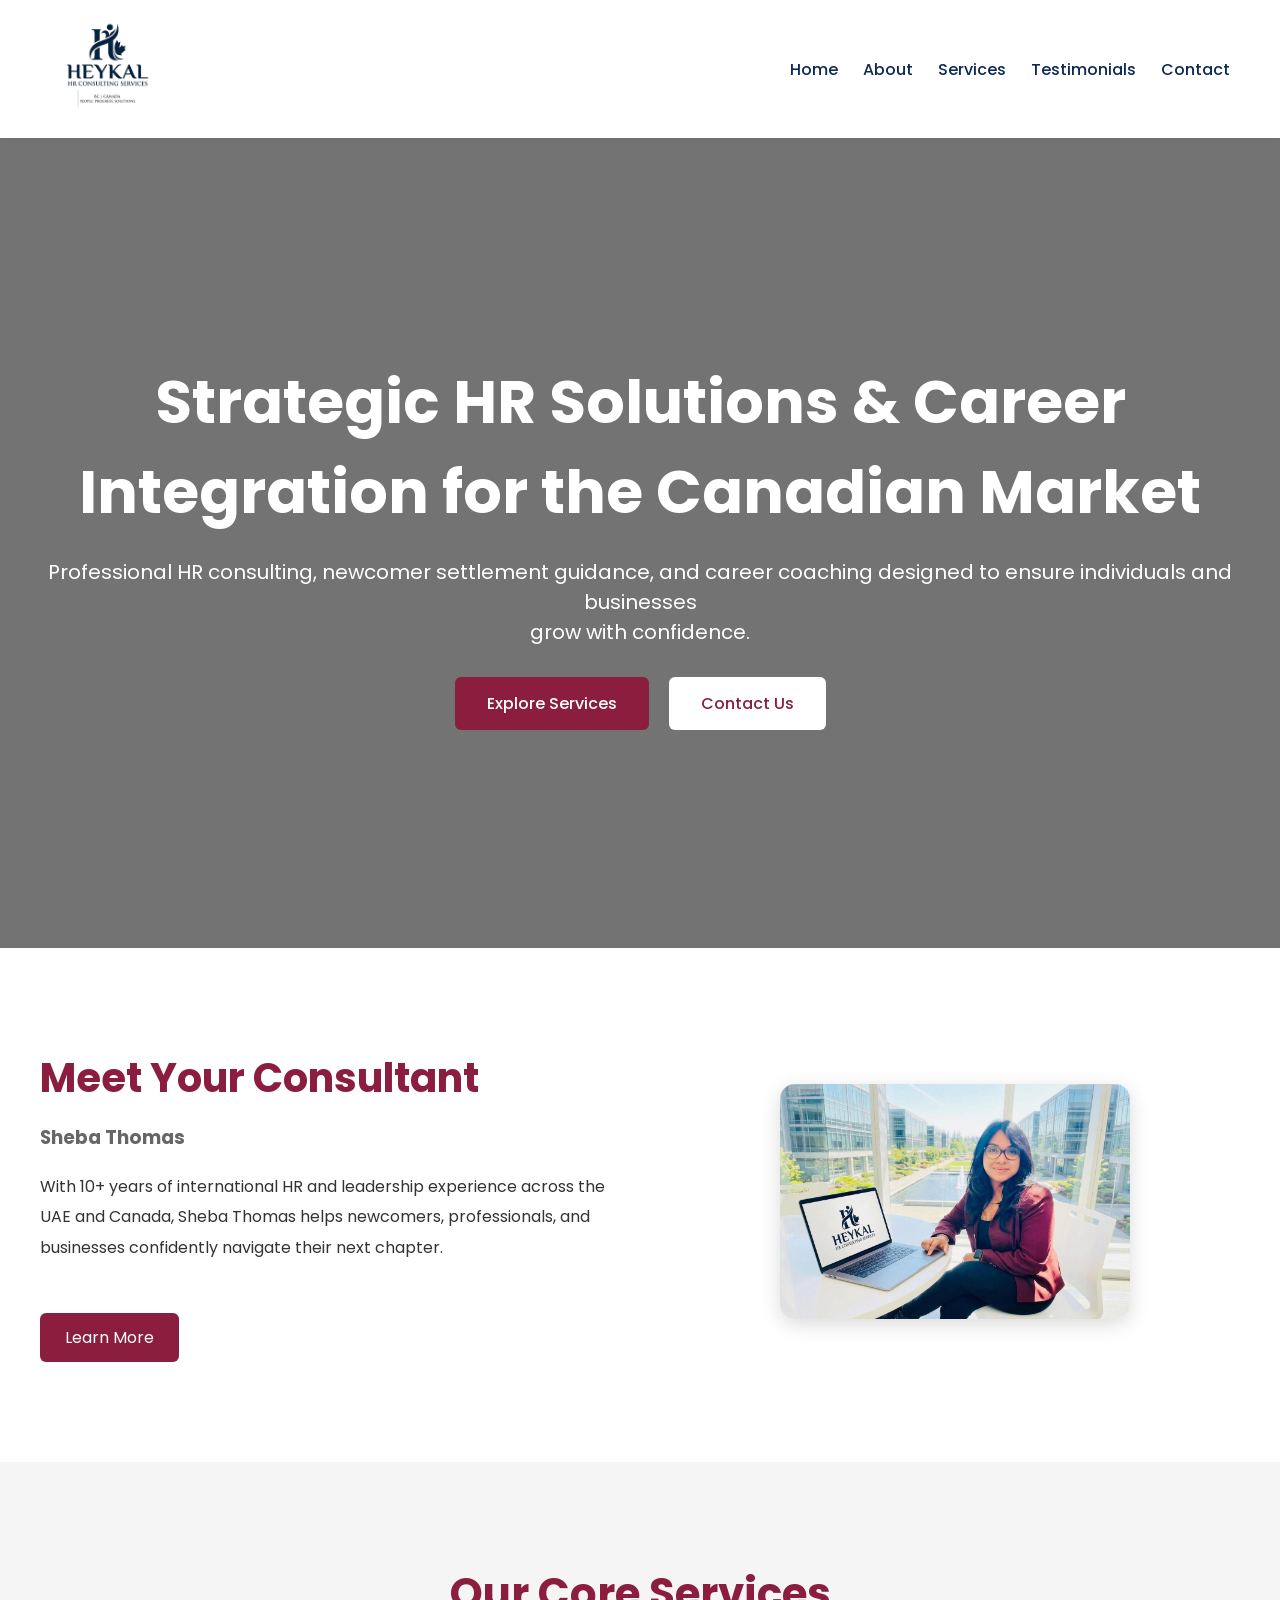
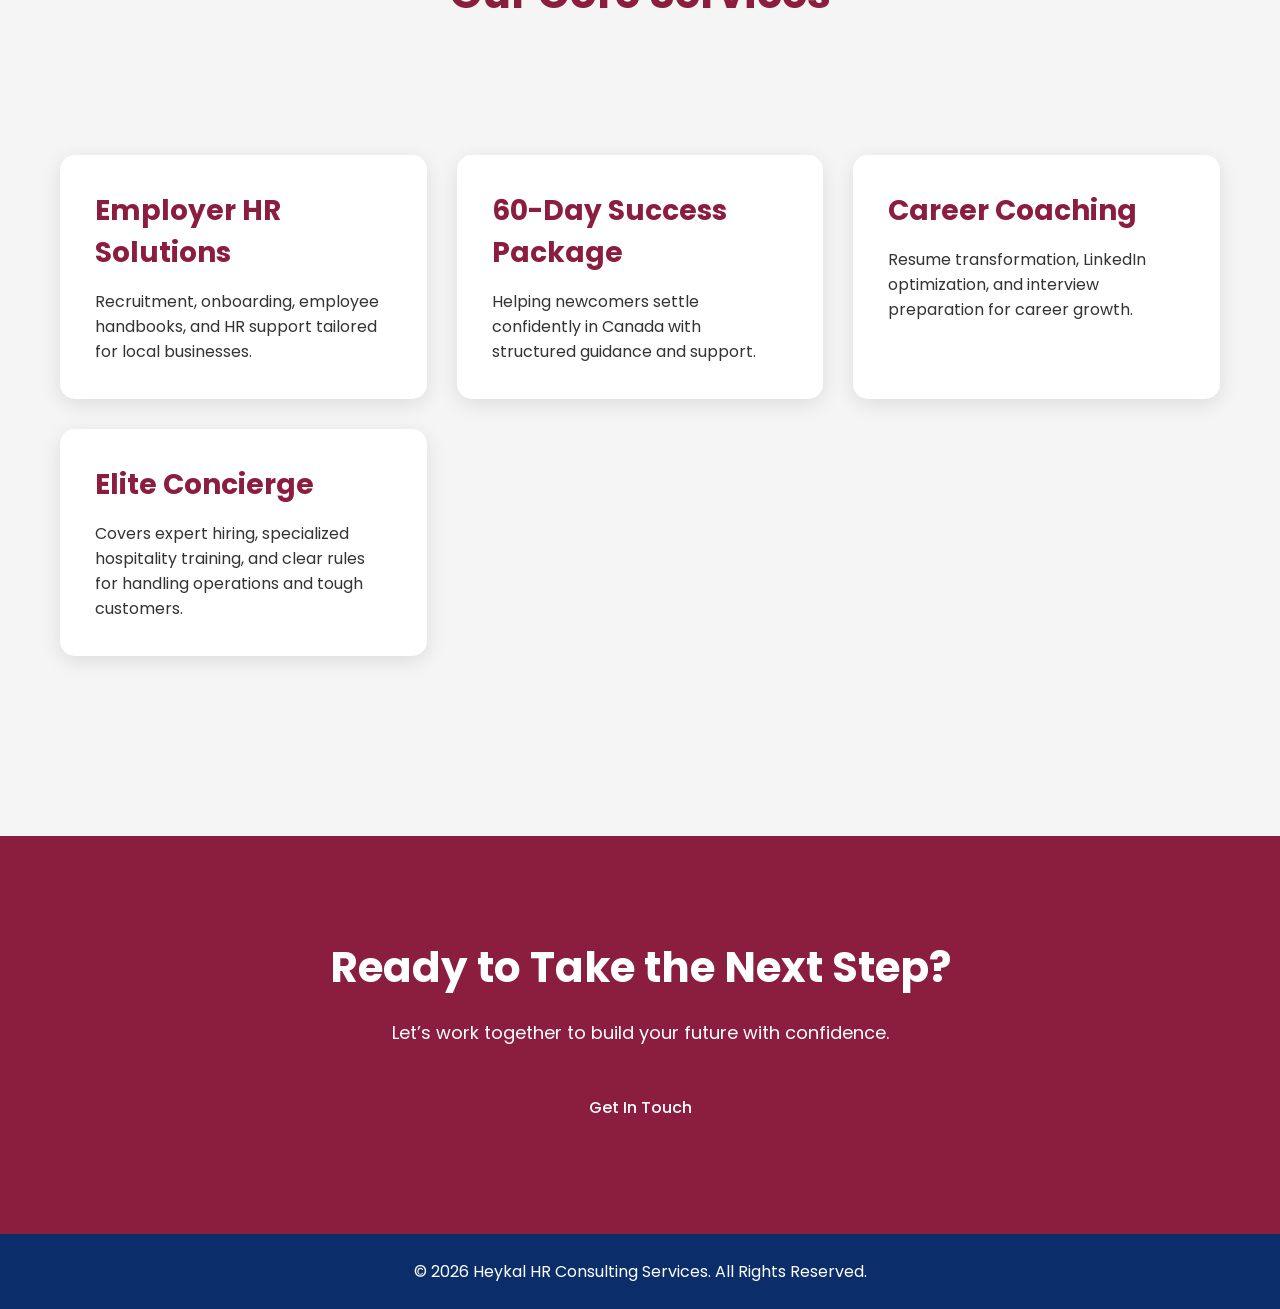
==== index.html @ 63d823bd "updated responsive design and new logo" ====
<!DOCTYPE html>
<html lang="en">

<head>
  <meta charset="UTF-8">
  <meta name="viewport" content="width=device-width, initial-scale=1.0">

  <title>Heykal HR Consulting Services</title>

  <link rel="stylesheet" href="./css/style.css">
  <link href="https://fonts.googleapis.com/css2?family=Poppins:wght@300;400;500;600;700&display=swap" rel="stylesheet">
</head>

<body>

  <!-- HEADER -->
  <header>

  <nav>
    <div class="logo">
      <img src="images/Final Logo.png" alt="Logo"> </div>

    <div class="hamburger" id="hamburger">
      <span></span>
      <span></span>
      <span></span>
    </div>

    <ul id="nav-menu">
      <li><a href="index.html">Home</a></li>
      <li><a href="about.html">About</a></li>
      <li><a href="services.html">Services</a></li>
      <li><a href="testimonial.html">Testimonials</a></li>
      <li><a href="contact.html" class="nav-btn">Contact</a></li>
    </ul>
  </nav>

  </header>

  <!-- HERO SECTION -->
  <section class="hero">

    <div class="hero-content">

      <h1>
        Strategic HR Solutions & Career Integration for the Canadian Market
      </h1>

      <p>
        ​Professional HR consulting, newcomer settlement guidance, and career 
        coaching designed to ensure individuals and businesses<br>
        grow with confidence.
      </p>

      <div class="hero-buttons">

        <a href="services.html" class="btn">
          Explore Services
        </a>

        <a href="contact.html" class="btn btn-secondary">
          Contact Us
        </a>

      </div>

    </div>

  </section>

  <!-- ABOUT PREVIEW -->
  <section class="home-about">

    <div class="home-about-container">

      <div class="home-about-text">

        <h2>
          Meet Your Consultant
        </h2>

        <h3>
          Sheba Thomas
        </h3>

        <p>
          With 10+ years of international HR and leadership experience
          across the UAE and Canada, Sheba Thomas helps newcomers,
          professionals, and businesses confidently navigate their
          next chapter.
        </p>

        <a href="about.html" class="learn-btn">
          Learn More
        </a>

      </div>

      <div class="home-about-image">

        <img src="images/sheba thomas pic 2.jpeg" alt="Sheba Thomas">

      </div>

    </div>

  </section>

  <!-- SERVICES PREVIEW -->
  <section class="home-services">

    <div class="section-title">
      <h2>Our Core Services</h2>
    </div>

    <div class="services-grid">

      <!-- SERVICE 1 -->
      <div class="service-card-new">

        <h2>Employer HR Solutions</h2>

        <p>
          Recruitment, onboarding, employee handbooks,
          and HR support tailored for local businesses.
        </p>

      </div>

      <!-- SERVICE 2 -->
      <div class="service-card-new">

        <h2>60-Day Success Package</h2>

        <p>
          Helping newcomers settle confidently in Canada
          with structured guidance and support.
        </p>

      </div>

      <!-- SERVICE 3 -->
      <div class="service-card-new">

        <h2>Career Coaching</h2>

        <p>
          Resume transformation, LinkedIn optimization,
          and interview preparation for career growth.
        </p>

      </div>

      <!-- SERVICE 4 -->
      <div class="service-card-new">

        <h2>Elite Concierge</h2>

        <p>
          Covers expert hiring, specialized hospitality training, 
          and clear rules for handling operations and tough customers.
        </p>

      </div>
    </div>

  </section>

  <!-- CTA SECTION -->
  <section class="cta-section">

    <h2>
      Ready to Take the Next Step?
    </h2>

    <p>
      Let’s work together to build your future with confidence.
    </p>

    <a href="contact.html" class="btn">
      Get In Touch
    </a>

  </section>

  <!-- FOOTER -->
  <footer>

    <p>
      © 2026 Heykal HR Consulting Services. All Rights Reserved.
    </p>

  </footer>
  <script>
    const hamburger = document.getElementById('hamburger');
    const navMenu = document.getElementById('nav-menu'); // Double check this ID matches your <ul>

    hamburger.addEventListener('click', () => {
      navMenu.classList.toggle('active');
      console.log("Menu toggled!"); // This helps you check if the click is working
    });
  </script>

</body>

</html>
---- css/style.css ----
*{
  margin:0;
  padding:0;
  box-sizing:border-box;
  font-family:'Poppins',sans-serif;
}


body{
  background:#ffffff;
  color:#333333;
}


header{
  background:#ffffff;
  padding:8px 50px;
  box-shadow:0 2px 10px rgba(0,0,0,0.05);
}

nav{
  display:flex;
  justify-content:space-between;
  align-items:center;
}

/* .logo{
  color:white;
  font-size:10px;
  font-weight:700;
} */

nav ul{
  display:flex;
  list-style:none;
}

nav ul li{
  margin-left:25px;
}

nav ul li a{
  color:#0d2a54;
  text-decoration:none;
  font-weight:500;
}

nav ul li a:hover {
    color: #8B1E3F;
}

/* .nav-btn {
    background-color: #8B1E3F; 
    color: white;   
    padding: 8px 20px;         
    border-radius: 4px;        
    text-decoration: none;     
    transition: 0.3s;          
}

.nav-btn:hover {
    background-color: #6f172f; 
    color: white;
} */

.hamburger {
  display: none; /* Hidden on desktop */
  flex-direction: column;
  cursor: pointer;
  gap: 5px;
}

.hamburger span {
  width: 25px;
  height: 3px;
  background-color: #0d2a54; /* Matches your nav link color */
  border-radius: 2px;
  transition: 0.3s;
}

.hero{
  height:90vh;
  background:
  linear-gradient(rgba(0,0,0,0.55),rgba(0,0,0,0.55)),
  url('https://images.unsplash.com/photo-1520607162513-77705c0f0d4a?q=80&w=1400&auto=format&fit=crop');

  background-size:cover;
  background-position:center;

  display:flex;
  justify-content:center;
  align-items:center;
  text-align:center;
  color:white;
}

.hero-content h1{
  font-size:60px;
  margin-bottom:20px;
}

.hero-content p{
  font-size:20px;
  margin-bottom:30px;
}

.btn{
  background:#8B1E3F;
  color:white;
  padding:14px 32px;
  text-decoration:none;
  border-radius:6px;
  display:inline-block;
  transition:0.3s;
  font-weight:500;
}

.btn:hover{
  background:#6f172f;;
}

.page-banner{
  background:#8B1E3F;
  color:white;
  text-align:center;
  padding:80px 20px;
}

.content{
  max-width:1000px;
  margin:auto;
  padding:60px 20px;
}

.content h2{
  margin-bottom:20px;
}

.content p{
  margin-bottom:20px;
  line-height:1.8;
}

.services-section{
  display:flex;
  gap:30px;
  padding:60px 50px;
  flex-wrap:wrap;
  justify-content:center;
}

.service-box{
  background:white;
  padding:30px;
  width:300px;
  border-radius:10px;
  box-shadow:0 5px 15px rgba(0,0,0,0.1);
}

.service-box h3{
  margin-bottom:15px;
  color:#0b1f3a;
}

.contact-section{
  padding:60px 20px;
  display:flex;
  justify-content:center;
}

.contact-link {
  color: #1a365d; 
  text-decoration: none;
  font-weight: 500;
}

.contact-link:hover {
  text-decoration: underline;
  color: #801833; 
}

form{
  width:100%;
  max-width:600px;
  background:white;
  padding:30px;
  border-radius:10px;
  box-shadow:0 5px 15px rgba(0,0,0,0.1);
}

form input,
form textarea{
  width:100%;
  padding:12px;
  margin-bottom:20px;
  border:1px solid #ccc;
  border-radius:5px;
}

form button{
  background:#0b1f3a;
  color:white;
  border:none;
  padding:12px 25px;
  cursor:pointer;
  border-radius:5px;
}

@media(max-width:768px){

  nav{
    justify-content: space-between; /* Ensures Logo (left) and Hamburger (right) */
    width: 100%;
  }

  nav ul{
    margin-top:15px;
  }

  
  .hero-content h1{
    font-size: 32px;        /* Keeping your mobile font size adjustment */
    margin-bottom: 25px;
    text-align: center;
  }

  .service-card-new{
    margin-left: 5%;
    margin-right: 5%;
  }

  header {
    padding: 10px 20px; /* Reduces side padding on mobile */
  }

  .hamburger {
    display: flex;
    order: 2; /* Shows the three lines */
  }

  nav ul {
    display: none; /* Hides the menu items by default */
    flex-direction: column;
    position: absolute;
    top: 60px; /* Adjust based on your header height */
    left: 0;
    width: 100%;
    background: #ffffff;
    padding: 20px 0;
    box-shadow: 0 5px 10px rgba(0,0,0,0.1);
    z-index: 1000;
  }

  /* When the menu is open */
  nav ul.active {
    display: flex;
  }

  nav ul li {
    margin: 15px 0; /* Spacing between stacked links */
  }

  /* Hero Section adjustments for mobile */
  .hero-content h1 {
    font-size: 32px;
    padding: 0 10px;
  }

}

.testimonial-section{
  display:flex;
  gap:30px;
  flex-wrap:wrap;
  justify-content:center;
  padding:60px 20px;
}

.testimonial-box{
  background:white;
  width:320px;
  padding:30px;
  border-radius:10px;
  box-shadow:0 5px 15px rgba(0,0,0,0.1);
}

.testimonial-box p{
  line-height:1.8;
  margin-bottom:20px;
  font-style:italic;
}

.testimonial-box h4{
  color:#0b1f3a;
}
.logo img{
  height:115px;
  width: auto;
}
.about-profile{
  padding:80px 20px;
  background:#f5f5f5;
}

.about-container{
  max-width:1200px;
  margin:auto;
  display:flex;
  gap:50px;
  align-items:flex-start;
  flex-wrap:wrap;
}

.about-image{
  flex:1;
  min-width:300px;
}

.about-image img{
  width:100%;
  border-radius:15px;
  box-shadow:0 5px 20px rgba(0,0,0,0.2);
}

.about-text{
  flex:2;
  min-width:300px;
}

.about-text h1{
  color:#8B1E3F;
  margin-bottom:10px;
  font-size:42px;
}

.about-text h3{
  color:#0b2e6b;
  margin-bottom:10px;
}

.about-text h4{
  margin-bottom:25px;
  color:#555;
}

.about-text p{
  line-height:1.9;
  margin-bottom:20px;
  color:#333;
}

.fast-facts{
  background:white;
  padding:25px;
  border-radius:12px;
  margin-top:30px;
  box-shadow:0 5px 15px rgba(0,0,0,0.1);
}

.fast-facts h2{
  margin-bottom:20px;
  color:#8B1E3F;
}

.fast-facts ul{
  padding-left:20px;
}

.fast-facts li{
  margin-bottom:15px;
  line-height:1.7;
}

.verse{
  margin-top:40px;
  padding:30px;
  background:#ffffff;
  border-left:5px solid #8B1E3F;
  border-radius:12px;
  box-shadow:0 5px 20px rgba(0,0,0,0.08);
}

.verse p{
  font-style:italic;
  font-size:18px;
  line-height:1.8;
  color:#333333;
  margin-bottom:12px;
}

.verse span{
  color:#8B1E3F;
  font-weight:600;
}

@media(max-width:768px){

  .about-container{
    flex-direction:column;
  }

  .about-text h1{
    font-size:32px;
  }

}
.services-grid{
  display:grid;
  grid-template-columns:repeat(auto-fit,minmax(320px,1fr));
  gap:30px;
  padding:80px 40px;
  max-width:1400px;
  margin:auto;
}

.service-card-new{
  background:white;
  padding:35px;
  border-radius:15px;
  box-shadow:0 5px 20px rgba(0,0,0,0.1);
  transition:0.3s;
}

.service-card-new:hover{
  transform:translateY(-10px);
}

.service-card-new h2{
  color:#8B1E3F;
  margin-bottom:15px;
  font-size:28px;
}

.service-card-new span{
  color:#0b2e6b;
  font-weight:600;
  display:block;
  margin-bottom:25px;
}

.service-card-new ul{
  padding-left:20px;
}

.service-card-new li{
  margin-bottom:15px;
  line-height:1.7;
  color:#333;
}
.learn-btn{
  display:inline-block;
  margin-top:20px;
  background:#8B1E3F;
  color:white;
  text-decoration:none;
  padding:12px 25px;
  border-radius:6px;
  transition:0.3s;
}

.learn-btn:hover{
  background:#6f172f;
}

.roadmap-section{
  max-width:1000px;
  margin:auto;
  padding:80px 20px;
}

.roadmap-section h2{
  color:#8B1E3F;
  margin-bottom:20px;
}

.roadmap-section p{
  line-height:1.8;
  margin-bottom:30px;
}

.timeline-box{
  background:white;
  padding:30px;
  margin-bottom:30px;
  border-radius:12px;
  box-shadow:0 5px 20px rgba(0,0,0,0.1);
}

.timeline-box h3{
  color:#0b2e6b;
  margin-bottom:15px;
}

.timeline-box ul{
  padding-left:20px;
}

.timeline-box li{
  margin-bottom:15px;
  line-height:1.7;
}
.testimonial-grid{
  display:grid;
  grid-template-columns:repeat(auto-fit,minmax(320px,1fr));
  gap:30px;
  padding:80px 40px;
  max-width:1400px;
  margin:auto;
}

.testimonial-card-new{
  background:white;
  padding:35px;
  border-radius:15px;
  box-shadow:0 5px 20px rgba(0,0,0,0.1);
  transition:0.3s;
  text-align:center;
}

.testimonial-card-new:hover{
  transform:translateY(-10px);
}

.testimonial-card-new img{
  width:100px;
  height:100px;
  border-radius:50%;
  object-fit:cover;
  margin-bottom:25px;
}

.testimonial-card-new p{
  line-height:1.9;
  color:#333;
  margin-bottom:25px;
  font-style:italic;
}

.testimonial-card-new h3{
  color:#8B1E3F;
  margin-bottom:10px;
}

.testimonial-card-new span{
  color:#0b2e6b;
  font-weight:600;
}
.hero-buttons{
  display:flex;
  gap:20px;
  justify-content:center;
  flex-wrap:wrap;
  margin-top:30px;
}

.btn-secondary{
  background:white;
  color:#8B1E3F;
}
.btn-secondary:hover{
  background:#6f172f;
  color:white;
}

.home-about{
  padding:100px 20px;
  background:white;
}

.home-about-container{
  max-width:1200px;
  margin:auto;
  display:flex;
  align-items:center;
  gap:60px;
  flex-wrap:wrap;
}

.home-about-text{
  flex:1;
  min-width:300px;
}

.home-about-text h2{
  color:#8B1E3F;
  margin-bottom:15px;
  font-size:40px;
}

.home-about-text h3{
  color:#666;
  margin-bottom:20px;
}

.home-about-text p{
  line-height:1.9;
  color:#333;
  margin-bottom:30px;
}

.home-about-image{
  flex:1;
  min-width:300px;
  text-align: center;
}

.home-about-image img{
  width:70%;
  max-width:350px;
  border-radius:15px;
  box-shadow:0 5px 20px rgba(0,0,0,0.15);
}

.home-services{
  background:#f5f5f5;
  padding:100px 20px;
}

.section-title{
  text-align:center;
  margin-bottom:50px;
}

.section-title h2{
  color:#8B1E3F;
  font-size:42px;
}

.cta-section{
  background:#8B1E3F;
  color:white;
  text-align:center;
  padding:100px 20px;
}

.cta-section h2{
  font-size:42px;
  margin-bottom:20px;
}

.cta-section p{
  margin-bottom:35px;
  font-size:18px;
}
.service-card-new:hover,
.testimonial-card-new:hover{
  transform:translateY(-10px);
  box-shadow:0 10px 30px rgba(11,46,107,0.15);
}

  footer{
  background:#0b2e6b;
  color:white;
  text-align:center;
  padding:25px;
}
.about-box{
  background:white;
  padding:30px;
  border-radius:15px;
  margin-bottom:30px;
  box-shadow:0 5px 20px rgba(0,0,0,0.08);
}

.about-box h2{
  color:#8B1E3F;
  margin-bottom:20px;
}

.about-box p{
  line-height:1.9;
  color:#333;
  margin-bottom:20px;
}

.about-box ul{
  padding-left:20px;
}

.about-box li{
  margin-bottom:18px;
  line-height:1.8;
}
.mission-vision-grid{
  display:grid;
  grid-template-columns:repeat(auto-fit,minmax(300px,1fr));
  gap:30px;
  margin-bottom:30px;
}

.mission-card{
  background:white;
  padding:35px;
  border-radius:15px;
  box-shadow:0 5px 20px rgba(0,0,0,0.08);
  transition:0.3s;
}

.mission-card:hover{
  transform:translateY(-5px);
}

.mission-card h2{
  color:#8B1E3F;
  margin-bottom:20px;
}

.mission-card p{
  line-height:1.9;
  color:#333;
}
.about-profile{
  max-width:1200px;
  margin:auto;
  padding:80px 20px;
}

.profile-main-card{
  background:white;
  padding:50px;
  border-radius:20px;
  box-shadow:0 5px 25px rgba(0,0,0,0.08);
  margin-bottom:50px;

  display:flex;
  align-items:center;
  gap:50px;
  flex-wrap:wrap;
}

.profile-main-card img{
  width:320px;
  height:420px;
  object-fit:cover;
  border-radius:15px;
  box-shadow:0 5px 20px rgba(0,0,0,0.15);
}
.profile-main-card h1{
  color:#8B1E3F;
  margin-bottom:10px;
}

.profile-main-card h2{
  color:#8B1E3F;
  margin-bottom:10px;
}

.profile-main-card h3{
  color:#666;
  margin-bottom:25px;
}

.profile-main-card p{
  max-width:800px;
  margin:auto;
  line-height:1.9;
  margin-bottom:20px;
  color:#333;
}

.mission-vision-grid{
  display:grid;
  grid-template-columns:repeat(auto-fit,minmax(300px,1fr));
  gap:30px;
  margin-bottom:40px;
}

.mission-card{
  background:white;
  padding:35px;
  border-radius:15px;
  box-shadow:0 5px 20px rgba(0,0,0,0.08);
  text-align:center;
}

.mission-card h2{
  color:#8B1E3F;
  margin-bottom:20px;
}

.mission-card p{
  line-height:1.9;
  color:#333;
}

.about-box{
  background:white;
  padding:40px;
  border-radius:15px;
  margin-bottom:35px;
  box-shadow:0 5px 20px rgba(0,0,0,0.08);
}

.about-box h2{
  color:#8B1E3F;
  margin-bottom:25px;
}

.about-box p,
.about-box li{
  line-height:1.9;
  color:#333;
}

.about-box ul{
  padding-left:20px;
}
.profile-content{
  flex:1;
  min-width:300px;
}

.profile-content h1{
  color:#8B1E3F;
  margin-bottom:10px;
}

.profile-content h2{
  color:#0b2e6b;
  margin-bottom:10px;
}

.profile-content h3{
  color:#666;
  margin-bottom:25px;
}

.profile-content p{
  line-height:1.9;
  color:#333;
  margin-bottom:20px;
}
.contact-wrapper{
  max-width:1300px;
  margin:auto;
  padding:80px 20px;
  display:grid;
  grid-template-columns:repeat(auto-fit,minmax(350px,1fr));
  gap:50px;
  align-items:start;
}

.contact-info{
  background:white;
  padding:45px;
  border-radius:20px;
  box-shadow:0 5px 20px rgba(0,0,0,0.08);
}

.contact-info h2{
  color:#8B1E3F;
  margin-bottom:15px;
  font-size:42px;
}

.contact-info h3{
  color:#0b2e6b;
  margin-bottom:25px;
}

.contact-info p{
  line-height:1.9;
  color:#333;
}

.contact-details{
  margin-top:35px;
}

.contact-box{
  margin-bottom:30px;
}

.contact-box h4{
  color:#0b1f3a;
  margin-bottom:10px;
}

.contact-form-box{
  background:white;
  padding:45px;
  border-radius:20px;
  box-shadow:0 5px 20px rgba(0,0,0,0.08);
}

.contact-form-box form{
  display:flex;
  flex-direction:column;
}

.contact-form-box input,
.contact-form-box textarea{
  padding:15px;
  margin-bottom:20px;
  border:1px solid #ddd;
  border-radius:8px;
  font-family:'Poppins',sans-serif;
}

.contact-form-box button{
  background:#8B1E3F;
  color:white;
  border:none;
  padding:15px;
  border-radius:8px;
  cursor:pointer;
  font-size:16px;
  transition:0.3s;
}

.contact-form-box button:hover{
  background:#6f172f;
}

.whatsapp-link {
  display: inline-flex;
  align-items: center;
  gap: 8px;
  color: #1faa59;;
  font-weight: 500;
  text-decoration: none;
  font-size: 16px;
  transition: all 0.2s ease;
}

.whatsapp-link i {
  font-size: 20px;
}

.whatsapp-link:hover {
  color: #168f4a;
  transform: translateY(-1px);
}
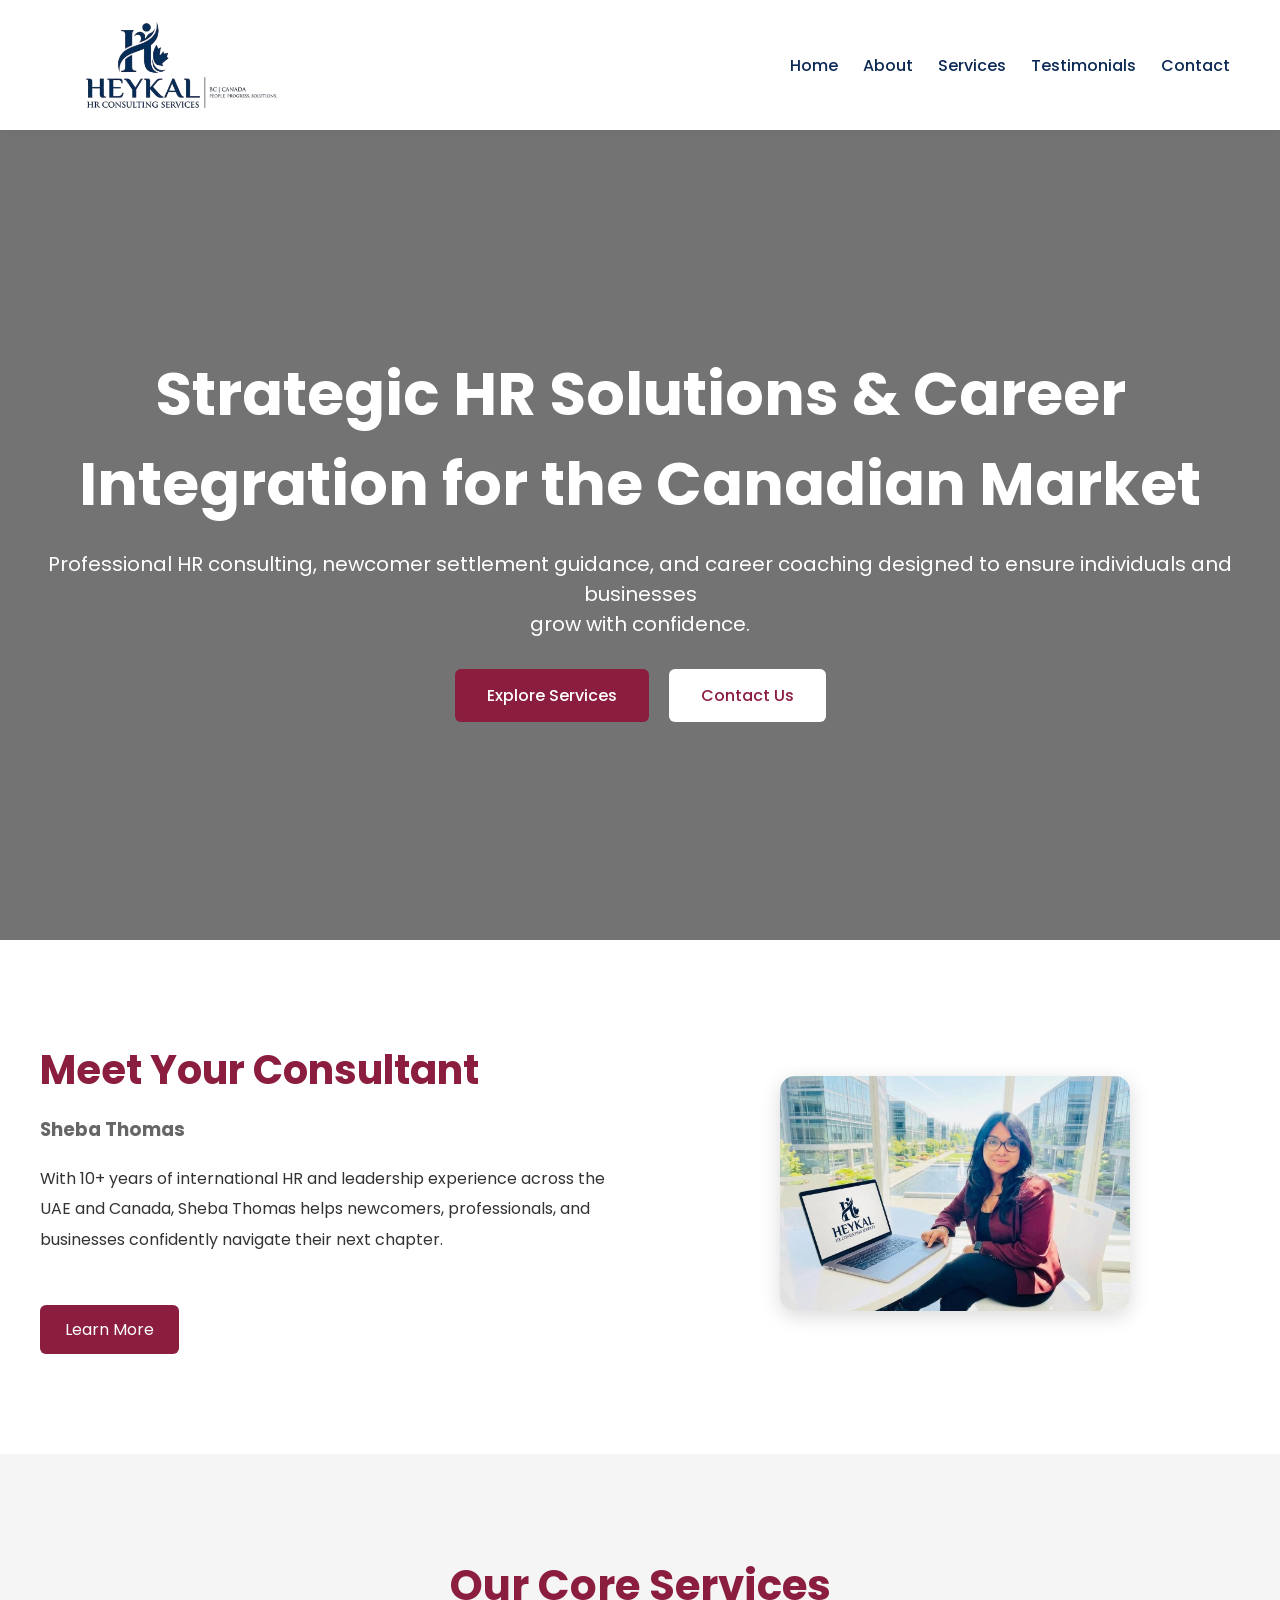
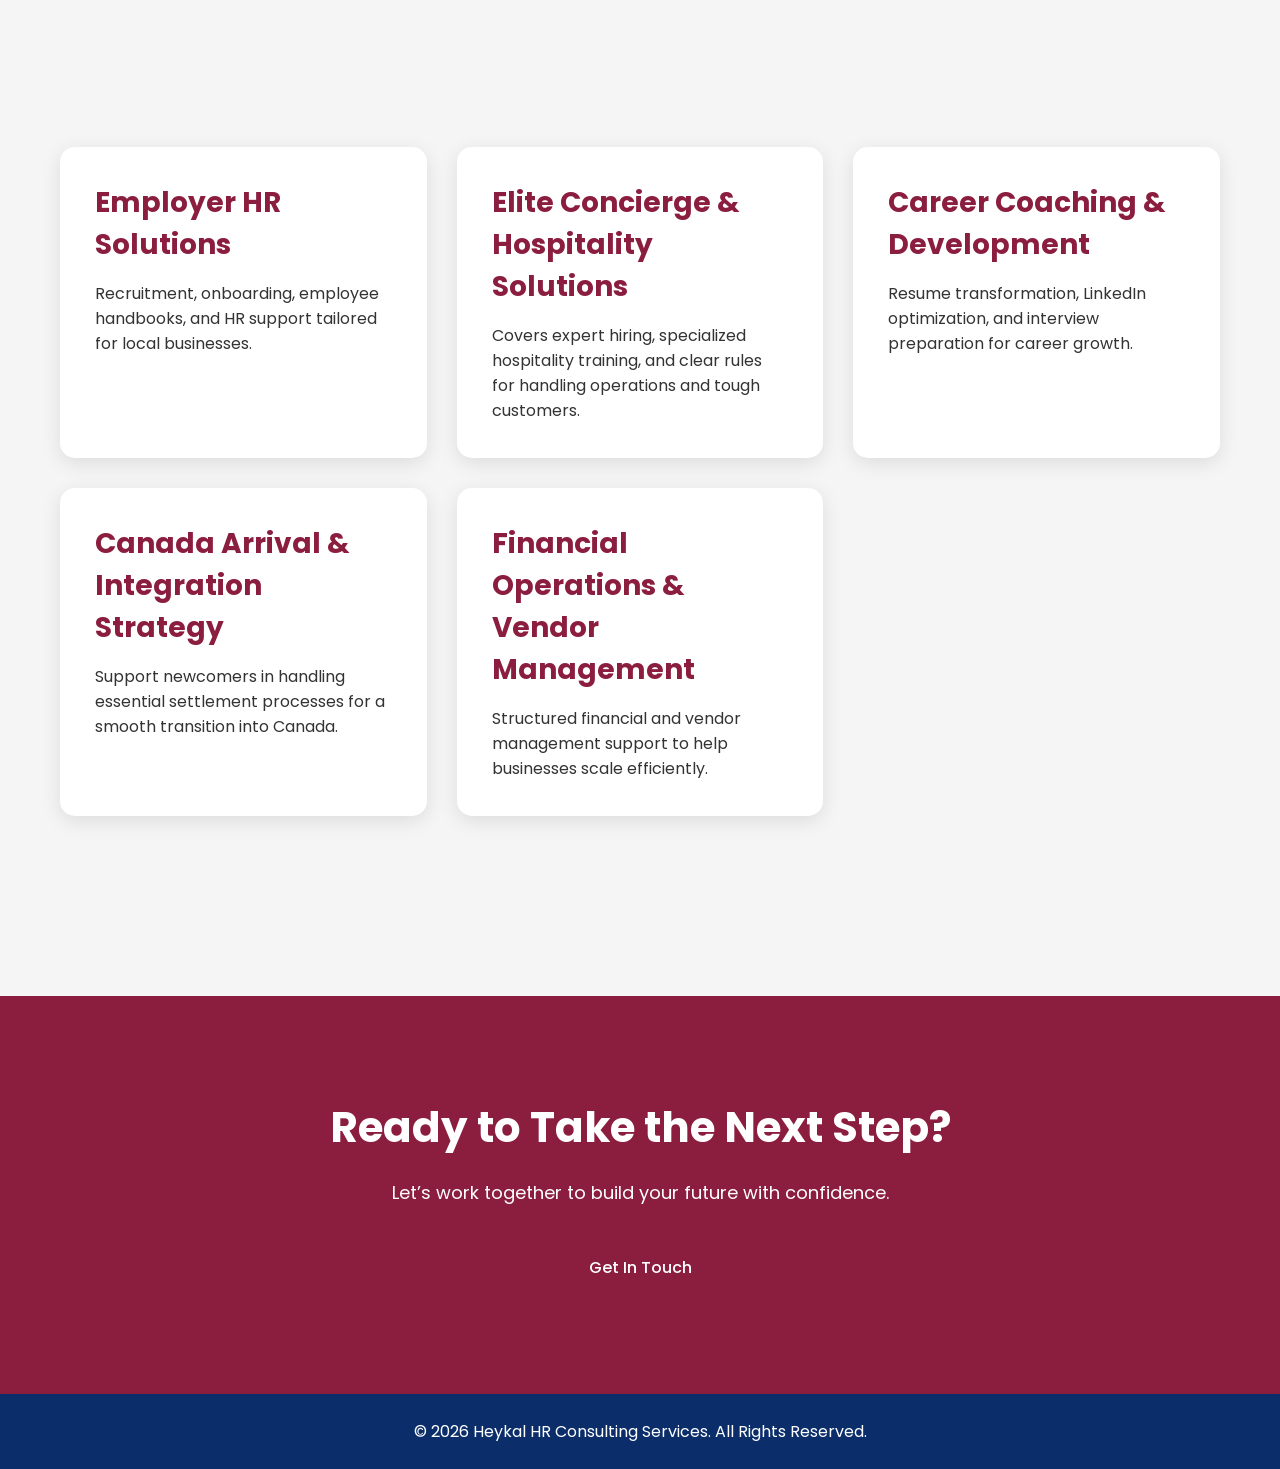
==== commit d56ddba4: "updated logo and services page" ====
--- a/index.html
+++ b/index.html
@@ -18,7 +18,7 @@
 
   <nav>
     <div class="logo">
-      <img src="images/Final Logo.png" alt="Logo"> </div>
+      <img src="images/Final Logo 1.png" alt="Logo"> </div>
 
     <div class="hamburger" id="hamburger">
       <span></span>
@@ -130,11 +130,11 @@
       <!-- SERVICE 2 -->
       <div class="service-card-new">
 
-        <h2>60-Day Success Package</h2>
-
-        <p>
-          Helping newcomers settle confidently in Canada
-          with structured guidance and support.
+        <h2>Elite Concierge & Hospitality Solutions</h2>
+
+        <p>
+          Covers expert hiring, specialized hospitality training, 
+          and clear rules for handling operations and tough customers.
         </p>
 
       </div>
@@ -142,7 +142,7 @@
       <!-- SERVICE 3 -->
       <div class="service-card-new">
 
-        <h2>Career Coaching</h2>
+        <h2>Career Coaching & Development</h2>
 
         <p>
           Resume transformation, LinkedIn optimization,
@@ -154,11 +154,21 @@
       <!-- SERVICE 4 -->
       <div class="service-card-new">
 
-        <h2>Elite Concierge</h2>
-
-        <p>
-          Covers expert hiring, specialized hospitality training, 
-          and clear rules for handling operations and tough customers.
+        <h2>Canada Arrival & Integration Strategy</h2>
+
+        <p>
+          Support newcomers in handling essential settlement processes for a smooth transition into Canada.
+        </p>
+
+      </div>
+
+      <!-- SERVICE 5 -->
+       <div class="service-card-new">
+
+        <h2>Financial Operations & Vendor Management</h2>
+
+        <p>
+          Structured financial and vendor management support to help businesses scale efficiently.
         </p>
 
       </div>
--- a/css/style.css
+++ b/css/style.css
@@ -14,7 +14,7 @@
 
 header{
   background:#ffffff;
-  padding:8px 50px;
+  padding:10px 50px;
   box-shadow:0 2px 10px rgba(0,0,0,0.05);
 }
 
@@ -22,6 +22,7 @@
   display:flex;
   justify-content:space-between;
   align-items:center;
+  height: 110px;
 }
 
 /* .logo{
@@ -29,6 +30,11 @@
   font-size:10px;
   font-weight:700;
 } */
+.logo img{
+    height: 150px;    /* Reduced height to fit the bar better */
+    width: auto;
+    display: block;      /* Ensures it stays above other elements */
+}
 
 nav ul{
   display:flex;
@@ -225,8 +231,12 @@
   }
 
   .service-card-new{
-    margin-left: 5%;
-    margin-right: 5%;
+    background:white;
+    padding:35px;
+    margin-right: 10%;
+    border-radius:15px;
+    box-shadow:0 5px 20px rgba(0,0,0,0.08);
+    text-align:center;
   }
 
   header {
@@ -293,10 +303,7 @@
 .testimonial-box h4{
   color:#0b1f3a;
 }
-.logo img{
-  height:115px;
-  width: auto;
-}
+
 .about-profile{
   padding:80px 20px;
   background:#f5f5f5;
@@ -916,7 +923,7 @@
   display: inline-flex;
   align-items: center;
   gap: 8px;
-  color: #1faa59;;
+  color: #168f4a;
   font-weight: 500;
   text-decoration: none;
   font-size: 16px;
@@ -928,6 +935,106 @@
 }
 
 .whatsapp-link:hover {
-  color: #168f4a;
+  color: #22be63;
   transform: translateY(-1px);
+}
+
+.linkedin-link {
+  display: inline-flex;
+  align-items: center;
+  gap: 8px;
+  color: #0b2e6b; /* your secondary brand color */
+  font-weight: 500;
+  text-decoration: none;
+  font-size: 16px;
+  transition: all 0.2s ease;
+}
+
+.linkedin-link i {
+  font-size: 20px;
+}
+
+.linkedin-link:hover {
+  color: #1a4fd8; /* accent on hover */
+  transform: translateY(-1px);
+}
+
+/* new */
+.service-cta {
+  margin-top: 70px;
+  padding: 60px 40px;
+  text-align: center;
+  background: linear-gradient(135deg, #0b2e6b, #8B1E3F);
+  border-radius: 18px;
+  color: #ffffff;
+  box-shadow: 0 10px 30px rgba(0,0,0,0.2);
+}
+
+.service-cta h3 {
+  font-size: 1.9rem;
+  margin-bottom: 15px;
+  font-weight: 600;
+  color: #ffffff;
+}
+
+.service-cta p {
+  font-size: 1rem;
+  max-width: 650px;
+  margin: 0 auto 25px;
+  line-height: 1.6;
+  color: rgba(255, 255, 255, 0.85);
+}
+
+/* CTA Button */
+.service-cta .contact-btn {
+  display: inline-block;
+  padding: 14px 30px;
+  background: #ffffff;
+  color: #0b2e6b;
+  text-decoration: none;
+  border-radius: 10px;
+  font-weight: 600;
+  transition: 0.3s ease;
+}
+
+/* Hover effect using accent tone */
+.service-cta .contact-btn:hover {
+  background: #8B1E3F;
+  color: #ffffff;
+  transform: translateY(-3px);
+  box-shadow: 0 8px 20px rgba(0,0,0,0.25);
+}
+
+.testimonial-intro {
+  padding: 60px 10%;
+  text-align: center;
+  background: linear-gradient(135deg, rgba(11, 46, 107, 0.06), rgba(139, 30, 63, 0.04));
+}
+
+.testimonial-intro h2 {
+  font-size: 2rem;
+  color: #0b2e6b; /* your secondary color */
+  margin-bottom: 15px;
+  font-weight: 600;
+}
+
+.testimonial-intro p::before {
+  content: "“";
+  color: #8B1E3F;
+  font-size: 2rem;
+  font-weight: 600;
+  margin-right: 5px;
+  line-height: 1.2;
+  vertical-align: middle;
+}
+
+.testimonial-intro p::after {
+  content: "”";
+  color: #8B1E3F;
+  font-size: 2rem;
+  font-weight: 600;
+  margin-left: 5px;
+  line-height: 0;
+  vertical-align: middle;
+
 }
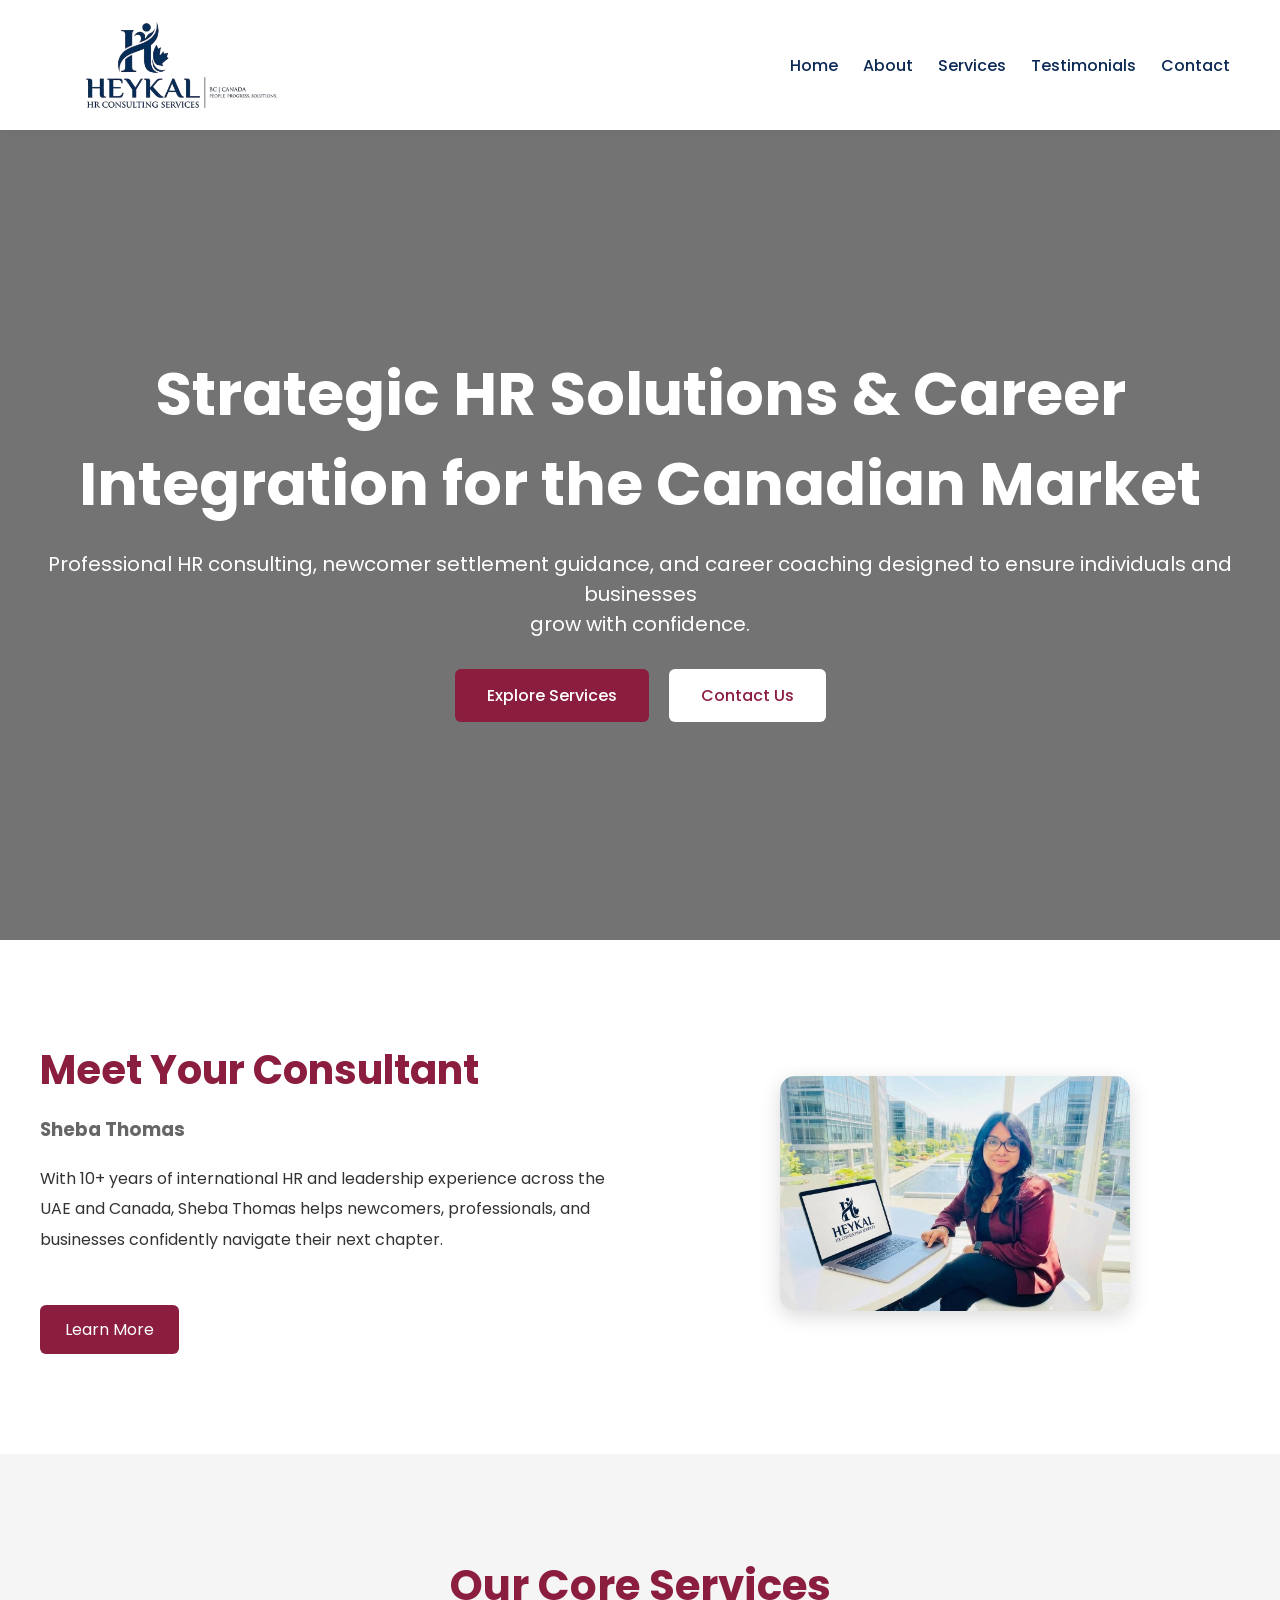
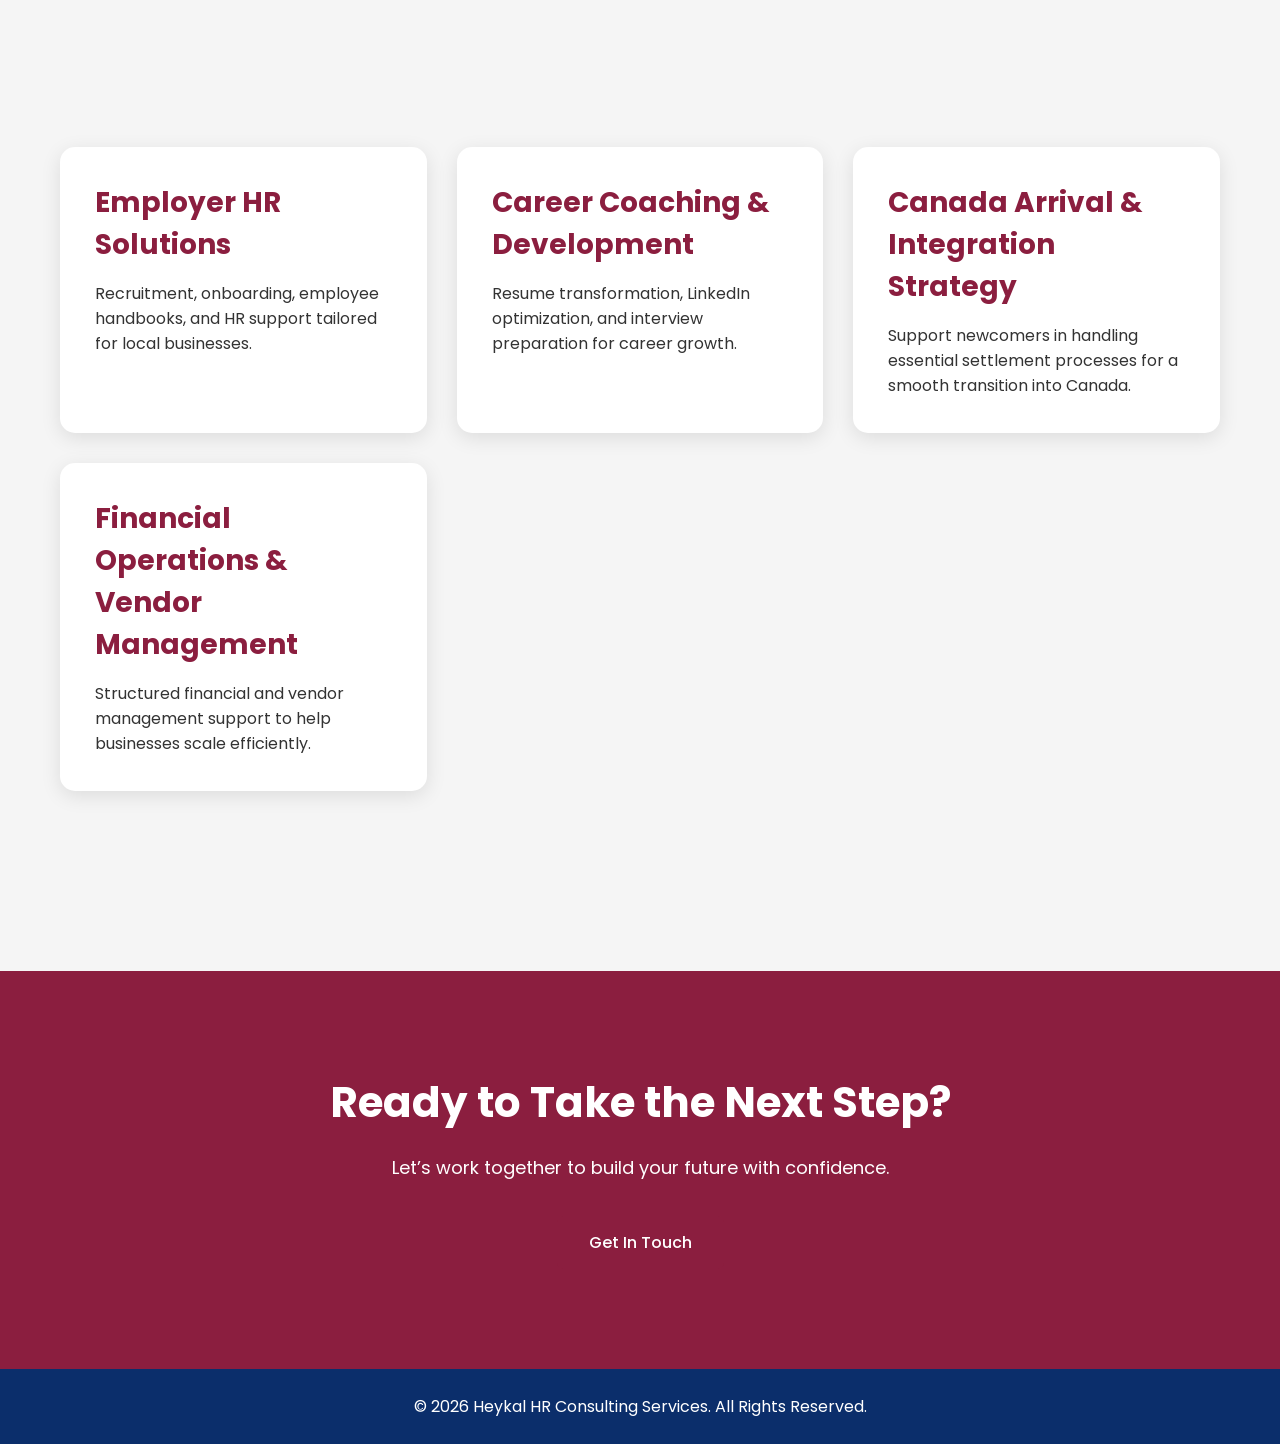
==== commit 2803e542: "Responsive changes" ====
--- a/index.html
+++ b/index.html
@@ -128,7 +128,7 @@
       </div>
 
       <!-- SERVICE 2 -->
-      <div class="service-card-new">
+      <!-- <div class="service-card-new">
 
         <h2>Elite Concierge & Hospitality Solutions</h2>
 
@@ -137,7 +137,7 @@
           and clear rules for handling operations and tough customers.
         </p>
 
-      </div>
+      </div> -->
 
       <!-- SERVICE 3 -->
       <div class="service-card-new">
--- a/css/style.css
+++ b/css/style.css
@@ -230,15 +230,41 @@
     text-align: center;
   }
 
-  .service-card-new{
-    background:white;
-    padding:35px;
-    margin-right: 10%;
-    border-radius:15px;
-    box-shadow:0 5px 20px rgba(0,0,0,0.08);
-    text-align:center;
-  }
-
+.home-services {
+    padding: 60px 10px !important; 
+    width: 100%;
+    box-sizing: border-box;
+    overflow: hidden; /* Prevents horizontal scrolling */
+  }
+
+  .services-grid {
+    display: flex !important;
+    flex-direction: column !important;
+    align-items: center !important; /* Forces children to the center */
+    justify-content: center !important;
+    width: 100% !important;
+    margin: 0 auto !important;
+    padding: 0 !important;
+    gap: 25px;
+  }
+
+  .service-card-new {
+    /* 1. Reset the width to be responsive */
+    width: 90% !important; 
+    max-width: 340px !important;
+    
+    /* 2. Center the card itself */
+    margin: 0 auto !important; 
+    
+    /* 3. Keep your aesthetics */
+    background: white;
+    border-radius: 15px;
+    box-shadow: 0 5px 20px rgba(0,0,0,0.08);
+    text-align: center;
+    padding: 30px 20px;
+    box-sizing: border-box;
+    display: block; /* Ensures it behaves as a block element */
+  }
   header {
     padding: 10px 20px; /* Reduces side padding on mobile */
   }
@@ -251,8 +277,8 @@
   nav ul {
     display: none; /* Hides the menu items by default */
     flex-direction: column;
-    position: absolute;
-    top: 60px; /* Adjust based on your header height */
+    position:absolute;
+    top: 100px; /* Adjust based on your header height */
     left: 0;
     width: 100%;
     background: #ffffff;
@@ -267,7 +293,7 @@
   }
 
   nav ul li {
-    margin: 15px 0; /* Spacing between stacked links */
+    margin: 15px 10px; /* Spacing between stacked links */
   }
 
   /* Hero Section adjustments for mobile */
@@ -446,7 +472,9 @@
 }
 
 .service-card-new ul{
-  padding-left:20px;
+  list-style: none;     /* Removes the dots */
+  padding-left: 0;      /* Removes the left indentation */
+  padding: 0;
 }
 
 .service-card-new li{
@@ -513,6 +541,7 @@
   padding:80px 40px;
   max-width:1400px;
   margin:auto;
+  justify-content: center;
 }
 
 .testimonial-card-new{
@@ -618,6 +647,7 @@
   box-shadow:0 5px 20px rgba(0,0,0,0.15);
 }
 
+
 .home-services{
   background:#f5f5f5;
   padding:100px 20px;
@@ -723,24 +753,26 @@
 }
 
 .profile-main-card{
-  background:white;
-  padding:50px;
-  border-radius:20px;
-  box-shadow:0 5px 25px rgba(0,0,0,0.08);
-  margin-bottom:50px;
-
-  display:flex;
-  align-items:center;
-  gap:50px;
-  flex-wrap:wrap;
+  background: white;
+  padding: 5%; /* Changed from fixed 50px to percentage */
+  border-radius: 20px;
+  box-shadow: 0 5px 25px rgba(0,0,0,0.08);
+  margin-bottom: 50px;
+
+  display: flex;
+  align-items: center;
+  justify-content: center; /* Center content when it stacks */
+  gap: 30px; /* Reduced gap slightly for better fit */
+  flex-wrap: wrap;
 }
 
 .profile-main-card img{
-  width:320px;
-  height:420px;
-  object-fit:cover;
-  border-radius:15px;
-  box-shadow:0 5px 20px rgba(0,0,0,0.15);
+  width: 320px;
+  max-width: 100%; /* Prevents the image from going outside the card */
+  height: auto; /* Changed from fixed 420px to auto to maintain aspect ratio */
+  object-fit: cover;
+  border-radius: 15px;
+  box-shadow: 0 5px 20px rgba(0,0,0,0.15);
 }
 .profile-main-card h1{
   color:#8B1E3F;
@@ -758,11 +790,10 @@
 }
 
 .profile-main-card p{
-  max-width:800px;
-  margin:auto;
-  line-height:1.9;
-  margin-bottom:20px;
-  color:#333;
+  max-width: 100%; /* Ensure it doesn't try to be wider than the container */
+  line-height: 1.9;
+  margin-bottom: 20px;
+  color: #333;
 }
 
 .mission-vision-grid{
@@ -814,7 +845,7 @@
 }
 .profile-content{
   flex:1;
-  min-width:300px;
+  min-width:100px;
 }
 
 .profile-content h1{
@@ -842,9 +873,10 @@
   margin:auto;
   padding:80px 20px;
   display:grid;
-  grid-template-columns:repeat(auto-fit,minmax(350px,1fr));
+  grid-template-columns:repeat(auto-fit,minmax(300px,1fr));
   gap:50px;
   align-items:start;
+  justify-content: center;
 }
 
 .contact-info{
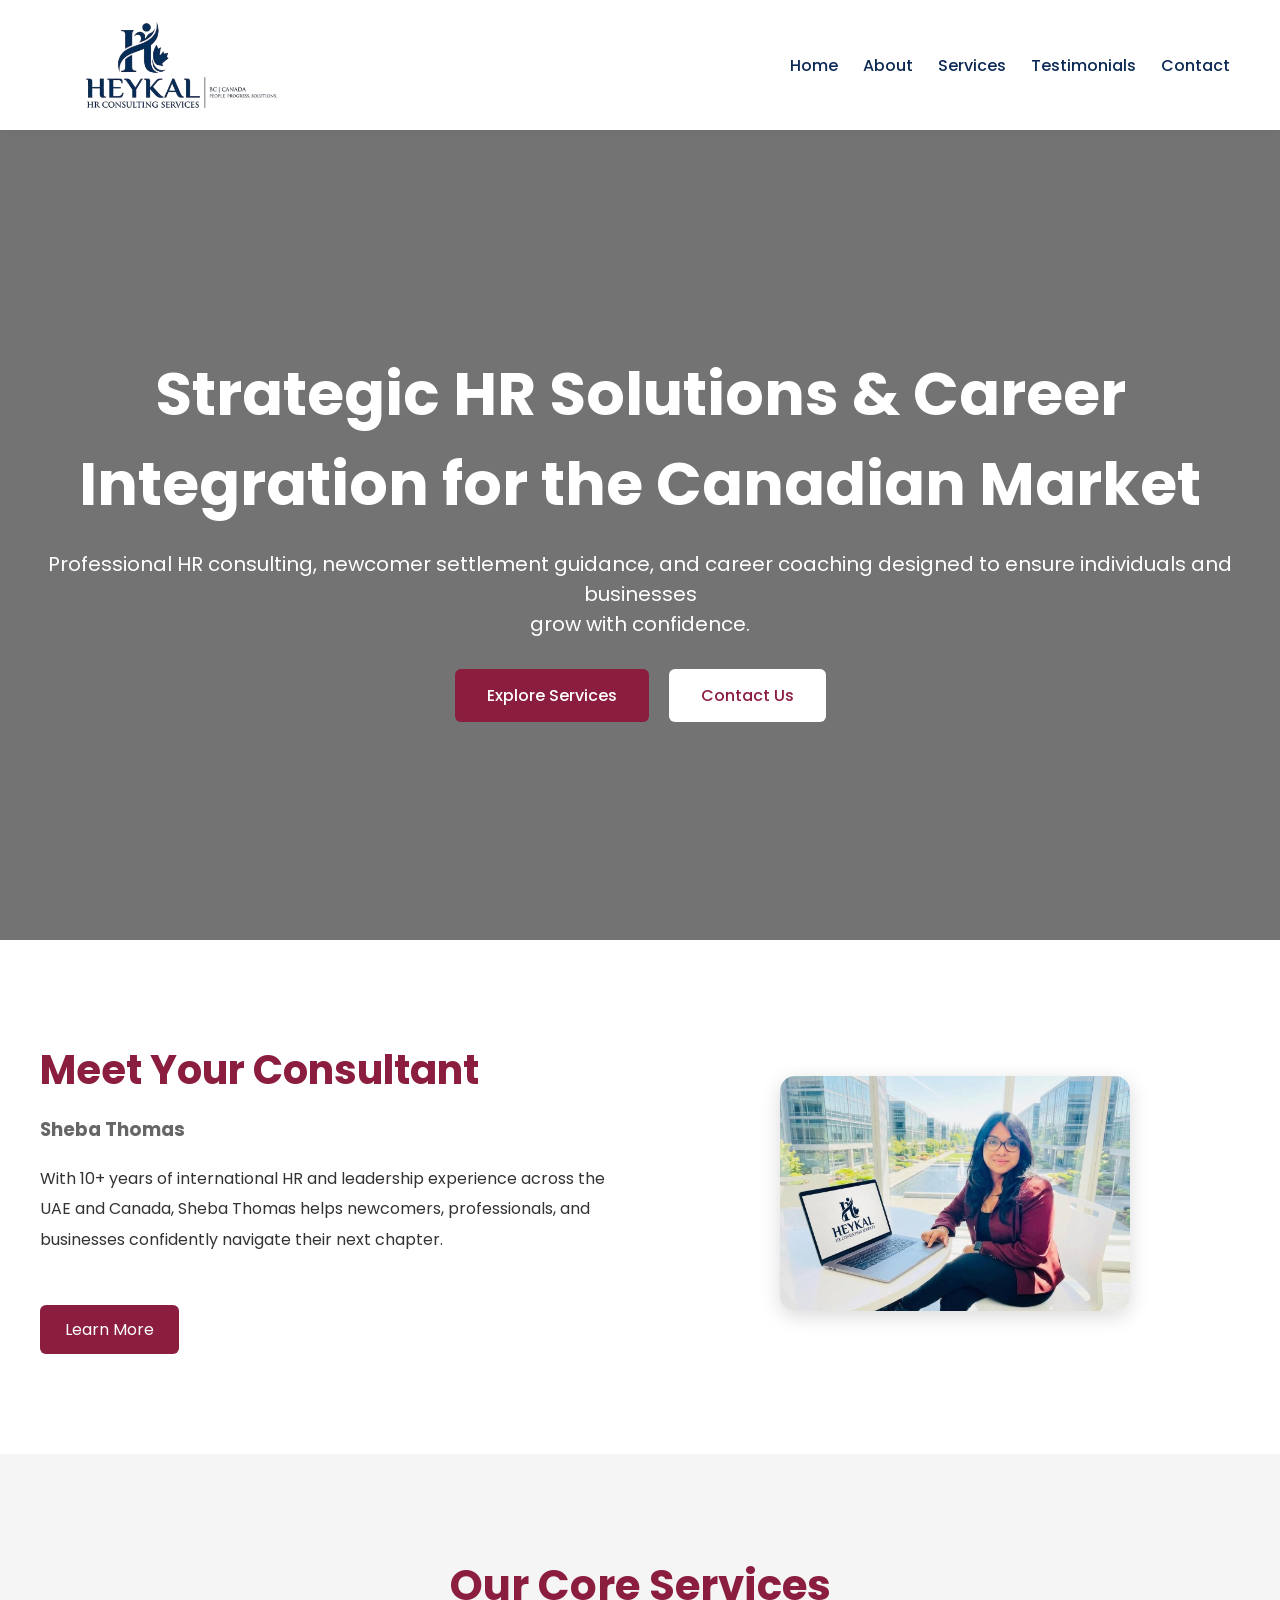
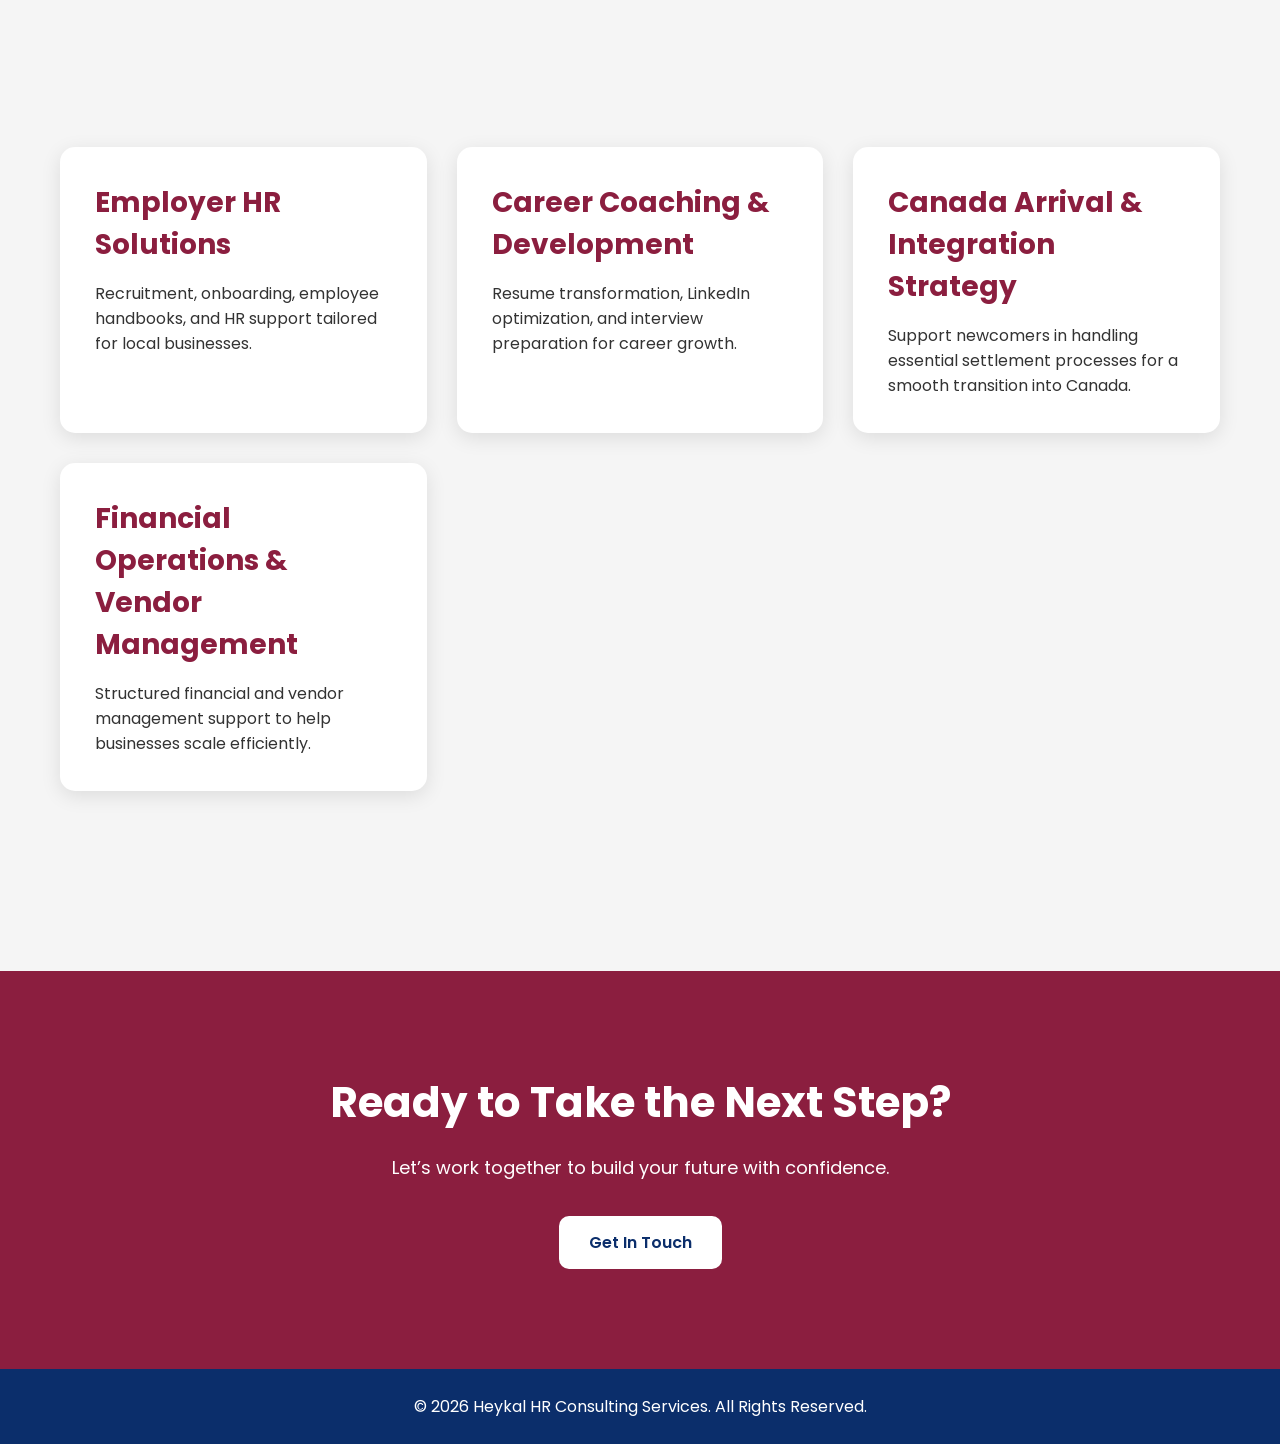
==== commit 717ba538: "All files" ====
--- a/index.html
+++ b/index.html
@@ -17,8 +17,9 @@
   <header>
 
   <nav>
-    <div class="logo">
-      <img src="images/Final Logo 1.png" alt="Logo"> </div>
+    <a href="index.html" class="logo">
+  <img src="images/Final Logo 1.png" alt="Logo">
+</a>
 
     <div class="hamburger" id="hamburger">
       <span></span>
@@ -187,7 +188,7 @@
       Let’s work together to build your future with confidence.
     </p>
 
-    <a href="contact.html" class="btn">
+    <a href="contact.html" class="btn ">
       Get In Touch
     </a>
 
@@ -201,15 +202,15 @@
     </p>
 
   </footer>
-  <script>
-    const hamburger = document.getElementById('hamburger');
-    const navMenu = document.getElementById('nav-menu'); // Double check this ID matches your <ul>
-
-    hamburger.addEventListener('click', () => {
-      navMenu.classList.toggle('active');
-      console.log("Menu toggled!"); // This helps you check if the click is working
-    });
-  </script>
+<script>
+  const hamburger = document.getElementById('hamburger');
+  const navMenu = document.getElementById('nav-menu');
+
+  hamburger.addEventListener('click', () => {
+    navMenu.classList.toggle('active');
+    hamburger.classList.toggle('active');
+  });
+</script>
 
 </body>
 
--- a/css/style.css
+++ b/css/style.css
@@ -82,6 +82,19 @@
   background-color: #0d2a54; /* Matches your nav link color */
   border-radius: 2px;
   transition: 0.3s;
+}
+  /* Hamburger Animation */
+
+.hamburger.active span:nth-child(1) {
+  transform: rotate(45deg) translate(5px, 5px);
+}
+
+.hamburger.active span:nth-child(2) {
+  opacity: 0;
+}
+
+.hamburger.active span:nth-child(3) {
+  transform: rotate(-45deg) translate(6px, -6px);
 }
 
 .hero{
@@ -274,27 +287,52 @@
     order: 2; /* Shows the three lines */
   }
 
-  nav ul {
-    display: none; /* Hides the menu items by default */
-    flex-direction: column;
-    position:absolute;
-    top: 100px; /* Adjust based on your header height */
-    left: 0;
-    width: 100%;
-    background: #ffffff;
-    padding: 20px 0;
-    box-shadow: 0 5px 10px rgba(0,0,0,0.1);
-    z-index: 1000;
-  }
-
-  /* When the menu is open */
-  nav ul.active {
-    display: flex;
-  }
-
-  nav ul li {
-    margin: 15px 10px; /* Spacing between stacked links */
-  }
+nav ul {
+  display: flex;
+  flex-direction: column;
+    align-items: center;
+justify-content: center;
+  position: absolute;
+
+  top: 100px;
+  left: 0;
+  width: 100%;
+  background: #ffffff;
+  padding: 25px 0;
+  box-shadow: 0 10px 25px rgba(0,0,0,0.08);
+  z-index: 1000;
+
+  /* Animation */
+  opacity: 0;
+  visibility: hidden;
+  transform: translateY(-20px);
+
+  transition:
+    opacity 0.4s ease,
+    transform 0.4s ease,
+    visibility 0.4s;
+}
+
+/* Active State */
+nav ul.active {
+  opacity: 1;
+  visibility: visible;
+  transform: translateY(0);
+}
+
+nav ul li {
+  margin: 18px 0;
+  width: 100%;
+  text-align: center;
+}
+
+nav ul li a {
+  display: block;
+  width: 100%;
+  padding: 10px 0;
+  font-size: 18px;
+  letter-spacing: 0.5px;
+}
 
   /* Hero Section adjustments for mobile */
   .hero-content h1 {
@@ -435,6 +473,31 @@
   .about-text h1{
     font-size:32px;
   }
+
+  .slide-card img{
+    width: 100% !important; /* Added !important just in case base styles are fighting it */
+    height: auto !important;         /* Maintains the proper aspect ratio so it doesn't squish */
+    aspect-ratio: 1 / 1;  /* Forces a perfect square if that's the look you want */
+    object-fit: cover;    /* Ensures the image fills the space nicely without distortion */
+    margin: 0 auto 15px;
+  }
+
+  .slide-card p{
+    font-size:15px;
+    padding: 0 10px;
+  }
+
+  .thankyou-box{
+  padding:50px 25px;
+}
+
+.thankyou-box h1{
+  font-size:36px;
+}
+
+.thankyou-box p{
+  font-size:15px;
+}
 
 }
 .services-grid{
@@ -936,18 +999,18 @@
   font-family:'Poppins',sans-serif;
 }
 
-.contact-form-box button{
+.button-contact {
   background:#8B1E3F;
   color:white;
   border:none;
   padding:15px;
   border-radius:8px;
   cursor:pointer;
-  font-size:16px;
+  font-size:14px;
   transition:0.3s;
 }
 
-.contact-form-box button:hover{
+.button-contact:hover{
   background:#6f172f;
 }
 
@@ -1069,4 +1132,110 @@
   line-height: 0;
   vertical-align: middle;
 
+}
+
+
+
+.slider {
+  width: 100%;
+  overflow: hidden;
+  position: relative;
+}
+
+.slides {
+  position: relative;
+  width: 100%;
+  height: auto;
+}
+
+.slide-card {
+  text-align: center;
+  transition: opacity 0.5s ease, visibility 0.5s ease;
+  padding: 5px;
+  opacity: 0;
+  visibility: hidden;
+  height: 0; /* Prevents hidden cards from taking up vertical space */
+  overflow: hidden;
+}
+
+.slide-card.active {
+  opacity: 1;
+  visibility: visible;
+  height: auto;
+}
+
+.slide-card img {
+  width: 30%;
+  height: 20%;
+  object-fit: cover;
+  border-radius: 15px;
+  margin-bottom: 20px;
+}
+
+.slide-card h3 {
+  color: #8B1E3F;
+  margin-bottom: 12px;
+}
+
+.slide-card p {
+  max-width: 600px;
+  margin: auto;
+  color: #555;
+  line-height: 1.7;
+}
+
+.thankyou-section{
+  min-height:100vh;
+  display:flex;
+  justify-content:center;
+  align-items:center;
+  padding:20px;
+  background:#f8f9fc;
+}
+
+.thankyou-box{
+  background:#ffffff;
+  max-width:650px;
+  width:100%;
+  padding:70px 50px;
+  text-align:center;
+  border-radius:18px;
+  box-shadow:0 8px 30px rgba(0,0,0,0.08);
+  border-top:6px solid #8B1E3F;
+}
+
+.thankyou-box h1{
+  font-size:48px;
+  color:#8B1E3F;
+  margin-bottom:20px;
+}
+
+.thankyou-box p{
+  font-size:17px;
+  line-height:1.8;
+  color:#555;
+  margin-bottom:15px;
+}
+
+.thankyou-box .btn{
+  margin-top:25px;
+}
+
+.cta-section .btn {
+  display: inline-block;
+  padding: 14px 30px;
+  background: #ffffff;
+  color: #0b2e6b;
+  text-decoration: none;
+  border-radius: 10px;
+  font-weight: 600;
+  transition: 0.3s ease;
+}
+
+/* Hover effect using accent tone */
+.cta-section .btn:hover {
+  background: #0b2e6b;
+  color: #ffffff;
+  transform: translateY(-3px);
+  box-shadow: 0 8px 20px rgba(0,0,0,0.25);
 }
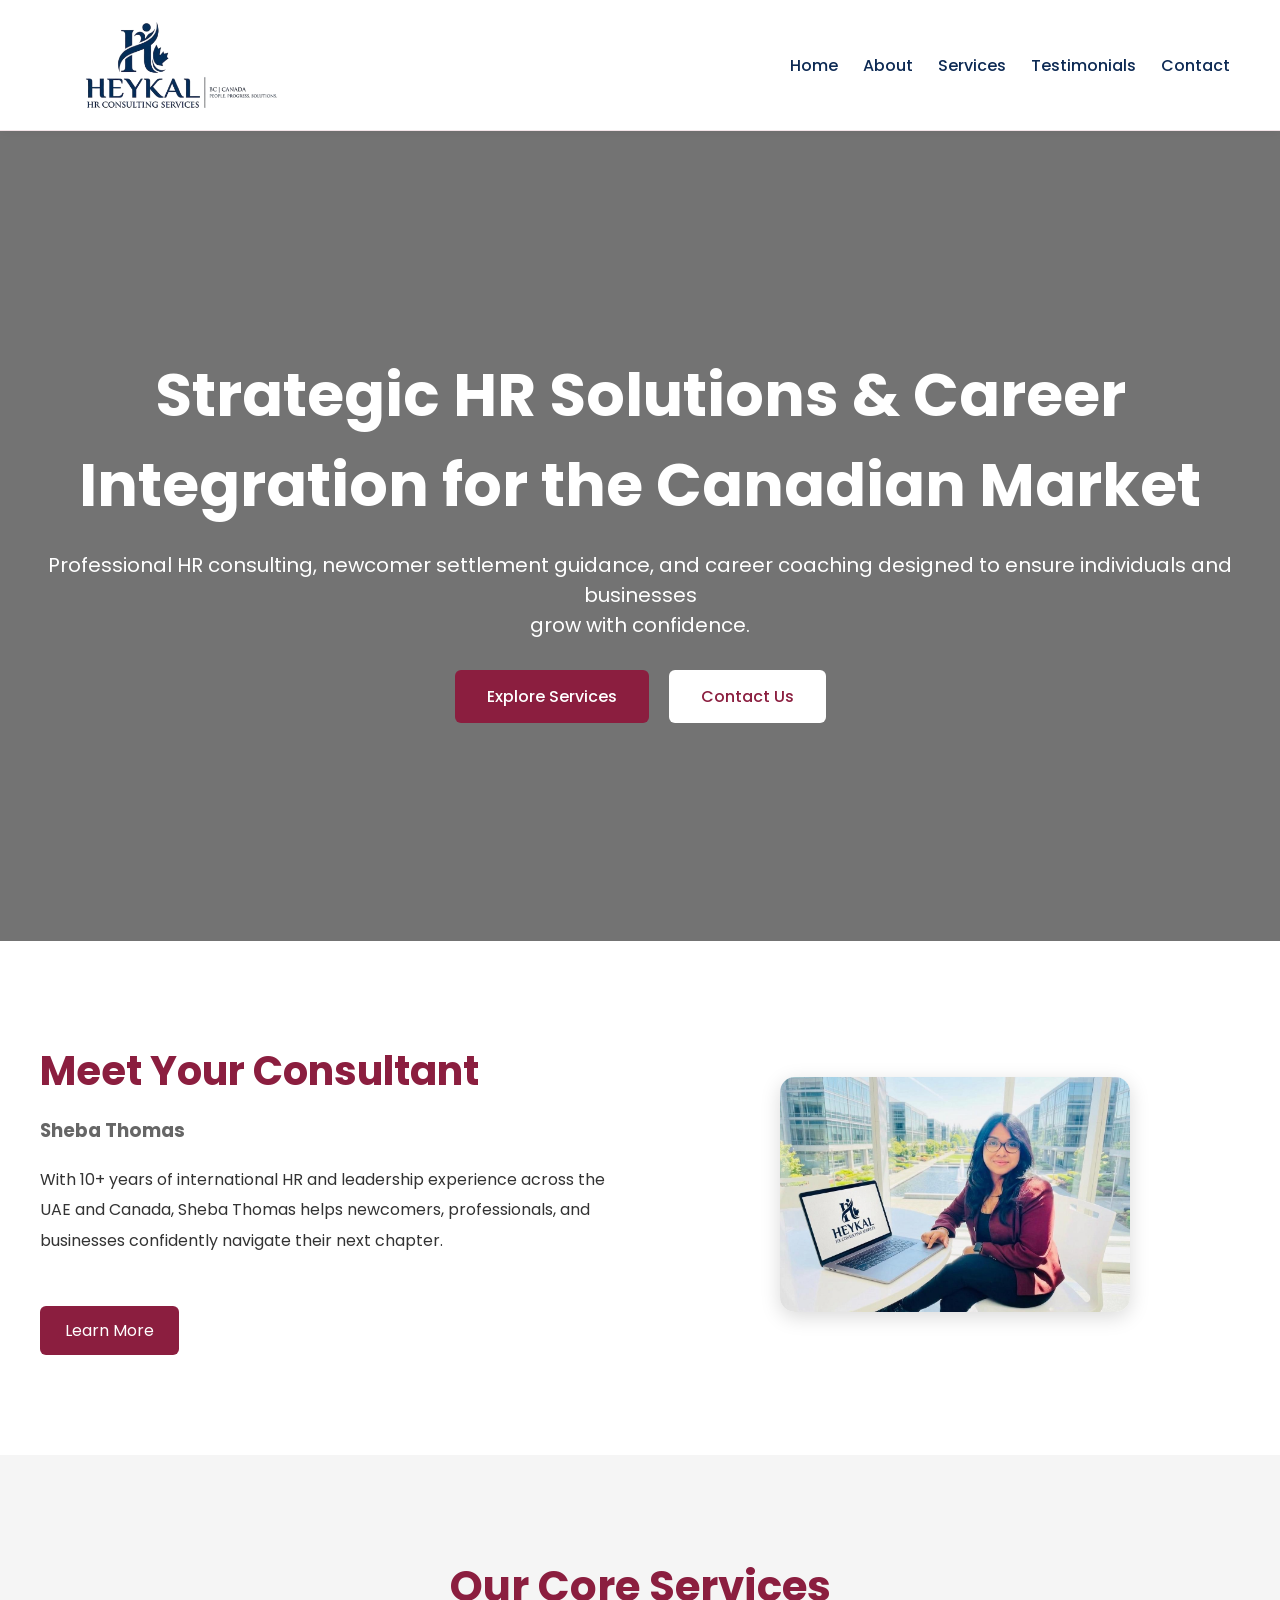
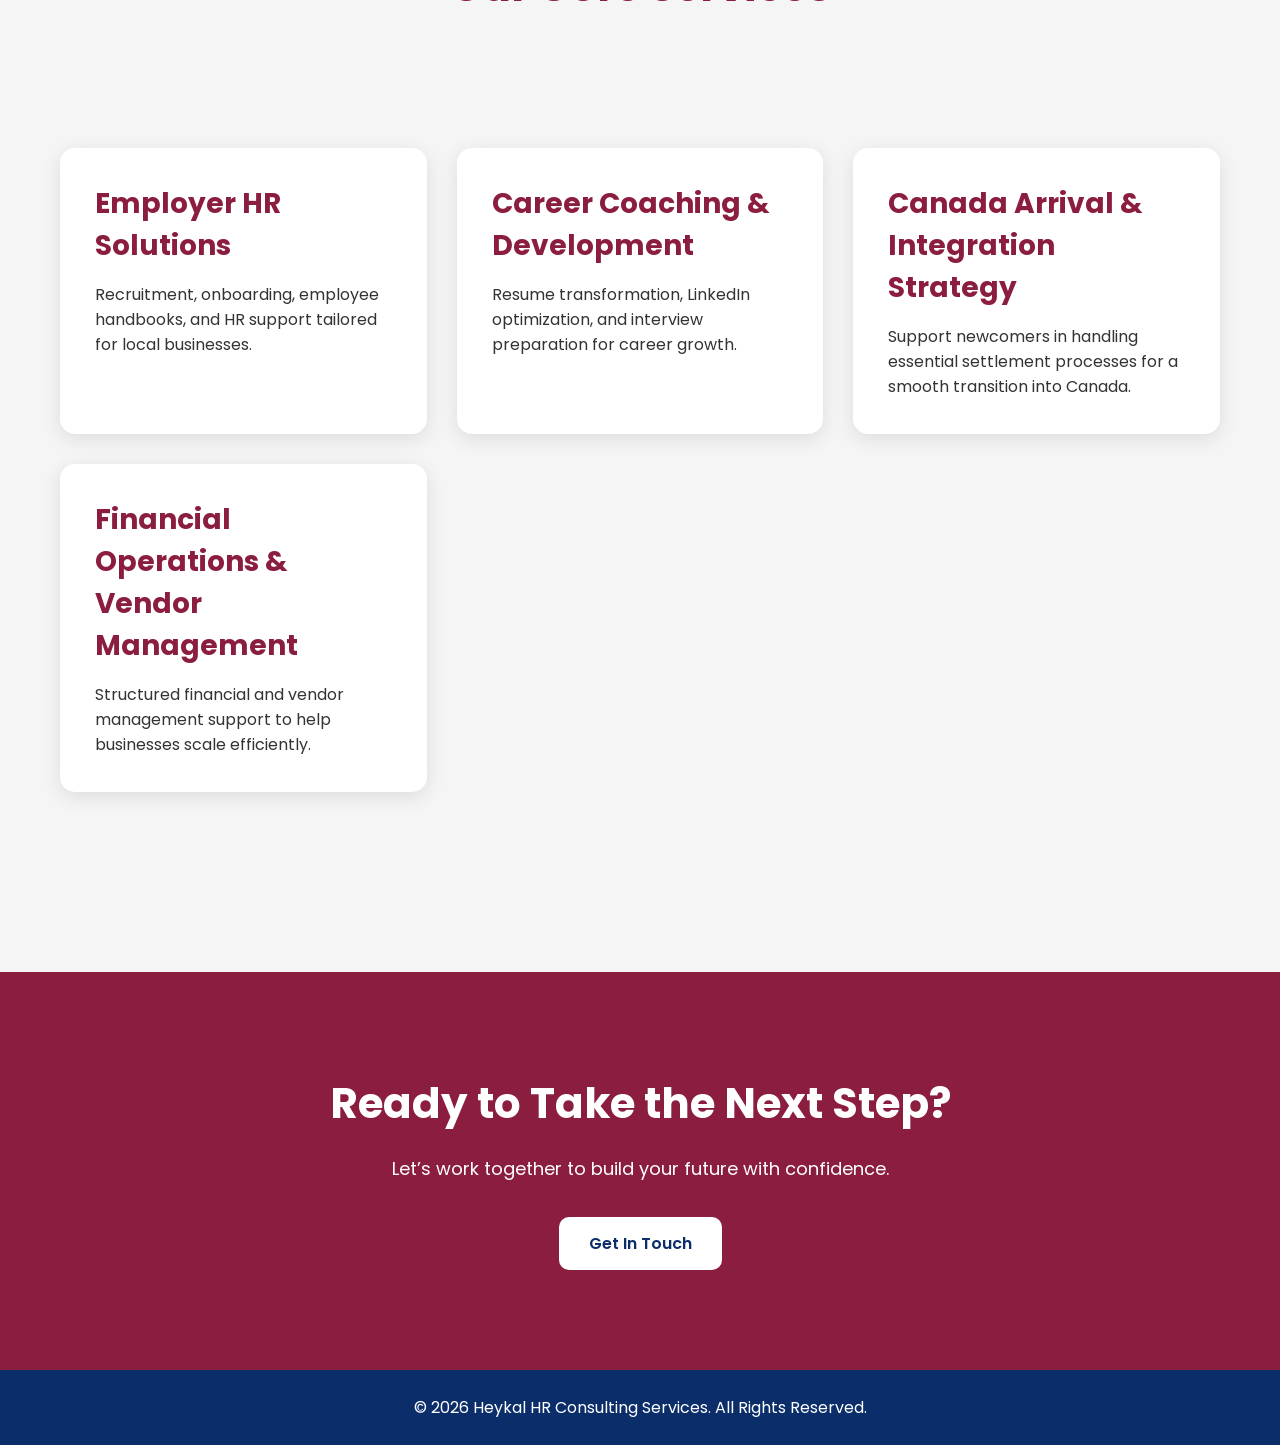
==== commit bc7e7ed9: "All files" ====
--- a/index.html
+++ b/index.html
@@ -5,7 +5,7 @@
   <meta charset="UTF-8">
   <meta name="viewport" content="width=device-width, initial-scale=1.0">
 
-  <title>Heykal HR Consulting Services</title>
+  <title>Heykal HR Consulting Services | Canadian HR Solutions & Career Coaching</title>
 
   <link rel="stylesheet" href="./css/style.css">
   <link href="https://fonts.googleapis.com/css2?family=Poppins:wght@300;400;500;600;700&display=swap" rel="stylesheet">
--- a/css/style.css
+++ b/css/style.css
@@ -16,6 +16,17 @@
   background:#ffffff;
   padding:10px 50px;
   box-shadow:0 2px 10px rgba(0,0,0,0.05);
+  position: sticky;
+  top: 0;
+  z-index: 9999;
+
+  background: rgba(255, 255, 255, 0.78);
+  backdrop-filter: blur(14px);
+  -webkit-backdrop-filter: blur(14px);
+
+  border-bottom: 1px solid rgba(139, 30, 63, 0.12); /* maroon tint */
+
+  transition: all 0.3s ease;
 }
 
 nav{
@@ -1238,4 +1249,351 @@
   color: #ffffff;
   transform: translateY(-3px);
   box-shadow: 0 8px 20px rgba(0,0,0,0.25);
+}
+
+
+/* ==========================================
+   COMPACT HANGING ADVERTISEMENT CARD
+   ========================================== */
+
+.partner-ad-section {
+  padding: 60px 5% 40px 5%;
+  background: #ffffff;
+  display: flex;
+  flex-direction: column;
+  align-items: center;
+  overflow: hidden; /* Prevents the swinging animation from causing horizontal scrollbars */
+}
+
+/* Container handling the pivot point for the sway animation */
+.hanging-container {
+  position: relative;
+  width: 100%;
+  max-width: 700px; /* Reduced max-width for a more compact card appearance */
+  margin: 0 auto;
+  padding-top: 50px; /* Space for the ropes */
+  transform-origin: top center;
+  animation: swaySign 1.5s ease-in-out infinite alternate;
+}
+
+/* CSS Drawn Hanging Ropes */
+.hang-rope {
+  position: absolute;
+  top: 0;
+  width: 2px;
+  height: 55px; /* Shorter ropes to match compact size */
+  background: linear-gradient(to bottom, #b8860b, #ffd700, #8a6d3b);
+  box-shadow: 1px 1px 3px rgba(0, 0, 0, 0.3);
+  z-index: 1;
+}
+
+/* Ropes precisely anchored to match the smaller footprint */
+.rope-left {
+  left: 20%;
+  transform: rotate(-20deg);
+  transform-origin: top center;
+}
+
+.rope-right {
+  right: 20%;
+  transform: rotate(20deg);
+  transform-origin: top center;
+}
+
+/* Compact Premium Card Base */
+.partner-ad-card {
+  display: flex;
+  align-items: center;
+  gap: 30px; /* Smaller gap */
+  background: linear-gradient(135deg, #2b1118 0%, #15050a 100%);
+  border-radius: 16px;
+  padding: 30px; /* Shrunk padding from 45px to 30px */
+  position: relative;
+  
+  /* Gold Metallic Frame Effect */
+  border: 3px solid transparent;
+  background-clip: padding-box, border-box;
+  background-origin: padding-box, border-box;
+  background-image: 
+    linear-gradient(135deg, #2b1118 0%, #15050a 100%), 
+    linear-gradient(135deg, #bf953f 0%, #fcf6ba 25%, #b38728 50%, #fbf5b7 75%, #aa771c 100%);
+  
+  box-shadow: 
+    0 15px 35px -10px rgba(0, 0, 0, 0.5),
+    inset 0 0 15px rgba(191, 149, 63, 0.15);
+}
+
+/* Compact Profile Picture with Gold Ring */
+.partner-ad-image-container {
+  flex-shrink: 0;
+}
+
+.partner-ad-image {
+  width: 170px; /* Compact image container */
+  height: 170px;
+  border-radius: 50%;
+  padding: 4px;
+  background: linear-gradient(135deg, #bf953f, #fcf6ba, #b38728);
+  box-shadow: 0 6px 15px rgba(0, 0, 0, 0.4);
+}
+
+.partner-ad-image img {
+  width: 100%;
+  height: 100%;
+  object-fit: cover;
+  border-radius: 50%;
+}
+
+/* Compact Typography and Content */
+.partner-ad-content {
+  flex: 1;
+  color: #f5f5f5;
+}
+
+.partner-ad-label {
+  display: inline-block;
+  margin-bottom: 6px;
+  font-size: 1.0rem; /* Shrunk text */
+  font-weight: 700;
+  letter-spacing: 1.5px;
+  text-transform: uppercase;
+  color: #dfba6b;
+}
+
+.partner-ad-name {
+  font-size: 1.6rem; /* Shrunk title text */
+  margin-bottom: 4px;
+  font-weight: 700;
+  color: #ffffff;
+  text-shadow: 0 2px 4px rgba(0,0,0,0.4);
+}
+
+.partner-ad-name small {
+  font-size: 0.6em; /* Scale it down to 60% of the main name's size */
+  font-weight: 400;  /* Make it slightly thinner so it looks secondary */
+  opacity: 0.85;     /* Soften the color slightly */
+}
+
+.partner-ad-role {
+  font-size: 0.9rem;
+  font-weight: 500;
+  color: #dfba6b;
+  margin-bottom: 2px;
+}
+
+.partner-ad-firm {
+  font-size: 0.85rem;
+  color: #cccccc;
+  line-height: 1.4;
+  margin-bottom: 12px;
+}
+
+.partner-ad-description {
+  font-size: 0.85rem;
+  line-height: 1.6;
+  color: #d1d1d1;
+  margin-bottom: 18px;
+}
+
+/* ==========================================
+   DYNAMIC CONTACT ICONS & TRANSITIONS
+   ========================================== */
+
+/* Wrapper setup */
+.partner-ad-actions {
+  display: flex;
+  justify-content: flex-start; /* Desktop default alignment */
+  align-items: center;
+  position: relative;
+  min-height: 42px; /* Prevents card layout layout shift when button vanishes */
+  width: 100%;
+}
+
+/* Base state for the button transition */
+.partner-ad-btn {
+  display: inline-block;
+  padding: 10px 24px; /* Shrunk padding */
+  background: linear-gradient(135deg, #bf953f 0%, #b38728 100%);
+  color: #15050a;
+  font-size: 0.8rem;
+  font-weight: 700;
+  text-transform: uppercase;
+  letter-spacing: 1px;
+  text-decoration: none;
+  border-radius: 20px;
+  box-shadow: 0 4px 12px rgba(179, 135, 40, 0.3);
+  transition: opacity 0.3s ease, transform 0.3s ease, box-shadow 0.3s ease, background 0.3s ease;
+}
+
+.partner-ad-btn:hover {
+  transform: translateY(-2px);
+  box-shadow: 0 6px 15px rgba(252, 246, 186, 0.5);
+  background: linear-gradient(135deg, #fcf6ba 0%, #bf953f 100%);
+}
+
+/* Class to hide the button via JS */
+.partner-ad-btn.is-hidden {
+  opacity: 0;
+  pointer-events: none;
+  transform: scale(0.9);
+  position: absolute; /* Takes up no space once hidden */
+}
+
+/* Icons container styling (Hidden by default) */
+.partner-contact-icons {
+  display: flex;
+  gap: 20px;
+  opacity: 0;
+  transform: scale(0.95);
+  pointer-events: none;
+  transition: opacity 0.4s ease 0.1s, transform 0.4s ease 0.1s; /* Slight delay for smooth flow */
+}
+
+/* Class to reveal the icons via JS */
+.partner-contact-icons.is-visible {
+  opacity: 1;
+  transform: scale(1);
+  pointer-events: auto;
+}
+
+/* Premium Round Icon Buttons */
+.icon-link {
+  display: flex;
+  align-items: center;
+  justify-content: center;
+  width: 45px;
+  height: 45px;
+  border-radius: 50%;
+  color: #15050a; /* Dark icon color */
+  background: linear-gradient(135deg, #bf953f 0%, #b38728 100%);
+  box-shadow: 0 4px 12px rgba(179, 135, 40, 0.3);
+  transition: all 0.3s ease;
+}
+
+.icon-link:hover {
+  transform: translateY(-3px);
+  box-shadow: 0 6px 15px rgba(252, 246, 186, 0.5);
+  background: linear-gradient(135deg, #fcf6ba 0%, #bf953f 100%);
+}
+
+/* Disclaimer text */
+.partner-ad-note {
+  max-width: 700px;
+  margin-top: 25px;
+  font-size: 0.75rem;
+  line-height: 1.5;
+  color: #888888;
+  text-align: center;
+}
+
+/* Gentle Sway Animation */
+@keyframes swaySign {
+  0% { transform: rotate(-1.5deg); }
+  100% { transform: rotate(1.5deg); }
+}
+
+/* ==========================================
+   RESPONSIVE DESIGN (PRESERVING SIDE-BY-SIDE DESIGN)
+   ========================================== */
+
+@media (max-width: 768px) {
+  .hanging-container {
+    padding-top: 35px; /* Compacts rope spacing area */
+  }
+
+  /* Keeps ropes correctly relative to the card's outer anchor paths */
+  .rope-left {
+    left: 20%;
+    transform: rotate(-20deg);
+  }
+  
+  .rope-right {
+    right: 20%;
+    transform: rotate(20deg);
+  }
+
+  /* Retains horizontal side-by-side spacing while safely squeezing dimensions down */
+  .partner-ad-card {
+    display: flex !important;
+    flex-direction: row !important; /* Preserves layout alignment */
+    align-items: center !important;
+    text-align: left !important;
+    padding: 15px !important; /* Prevents overflow clipping */
+    gap: 15px !important;
+  }
+
+  /* Scale structural profile component down proportionally */
+  .partner-ad-image {
+    width: 100px !important;
+    height: 100px !important;
+  }
+
+  /* Scales layout text clusters cleanly */
+  .partner-ad-content {
+    display: block !important;
+    width: auto !important;
+    text-align: left !important;
+  }
+
+  .partner-ad-name {
+    font-size: 0.90rem !important;
+  }
+
+  .partner-ad-label {
+    font-size: 0.65rem !important;
+    margin-bottom: 2px !important;
+  }
+
+  .partner-ad-role,
+  .partner-ad-firm {
+    font-size: 0.75rem !important;
+    margin-bottom: 4px !important;
+  }
+
+  .partner-ad-description {
+    font-size: 0.85rem !important;
+    line-height: 1.4 !important;
+    margin-bottom: 10px !important;
+  }
+
+  /* Preserves regular side-by-side action-button parameters */
+  .partner-ad-actions {
+    display: flex !important;
+    justify-content: flex-start !important;
+    width: 100% !important;
+    margin-top: 5px !important;
+    position: relative !important;
+  }
+  
+  .partner-contact-icons {
+    justify-content: flex-start !important;
+    width: auto !important;
+  }
+
+  .partner-ad-btn {
+    padding: 6px 6px !important;
+    font-size: 0.6rem !important;
+  }
+}
+
+@media (max-width: 480px) {
+  .partner-ad-card {
+    padding: 10px !important;
+    gap: 10px !important;
+  }
+
+  .partner-ad-image {
+    width: 90px !important;
+    height: 90px !important;
+  }
+
+  /* Hides long description string specifically on tiny devices to safeguard UI margins */
+  .partner-ad-description {
+    display: none !important;
+  }
+
+  /* .partner-ad-btn {
+    padding: 6px 8px !important;
+    font-size: 1.0rem !important;
+  } */
 }
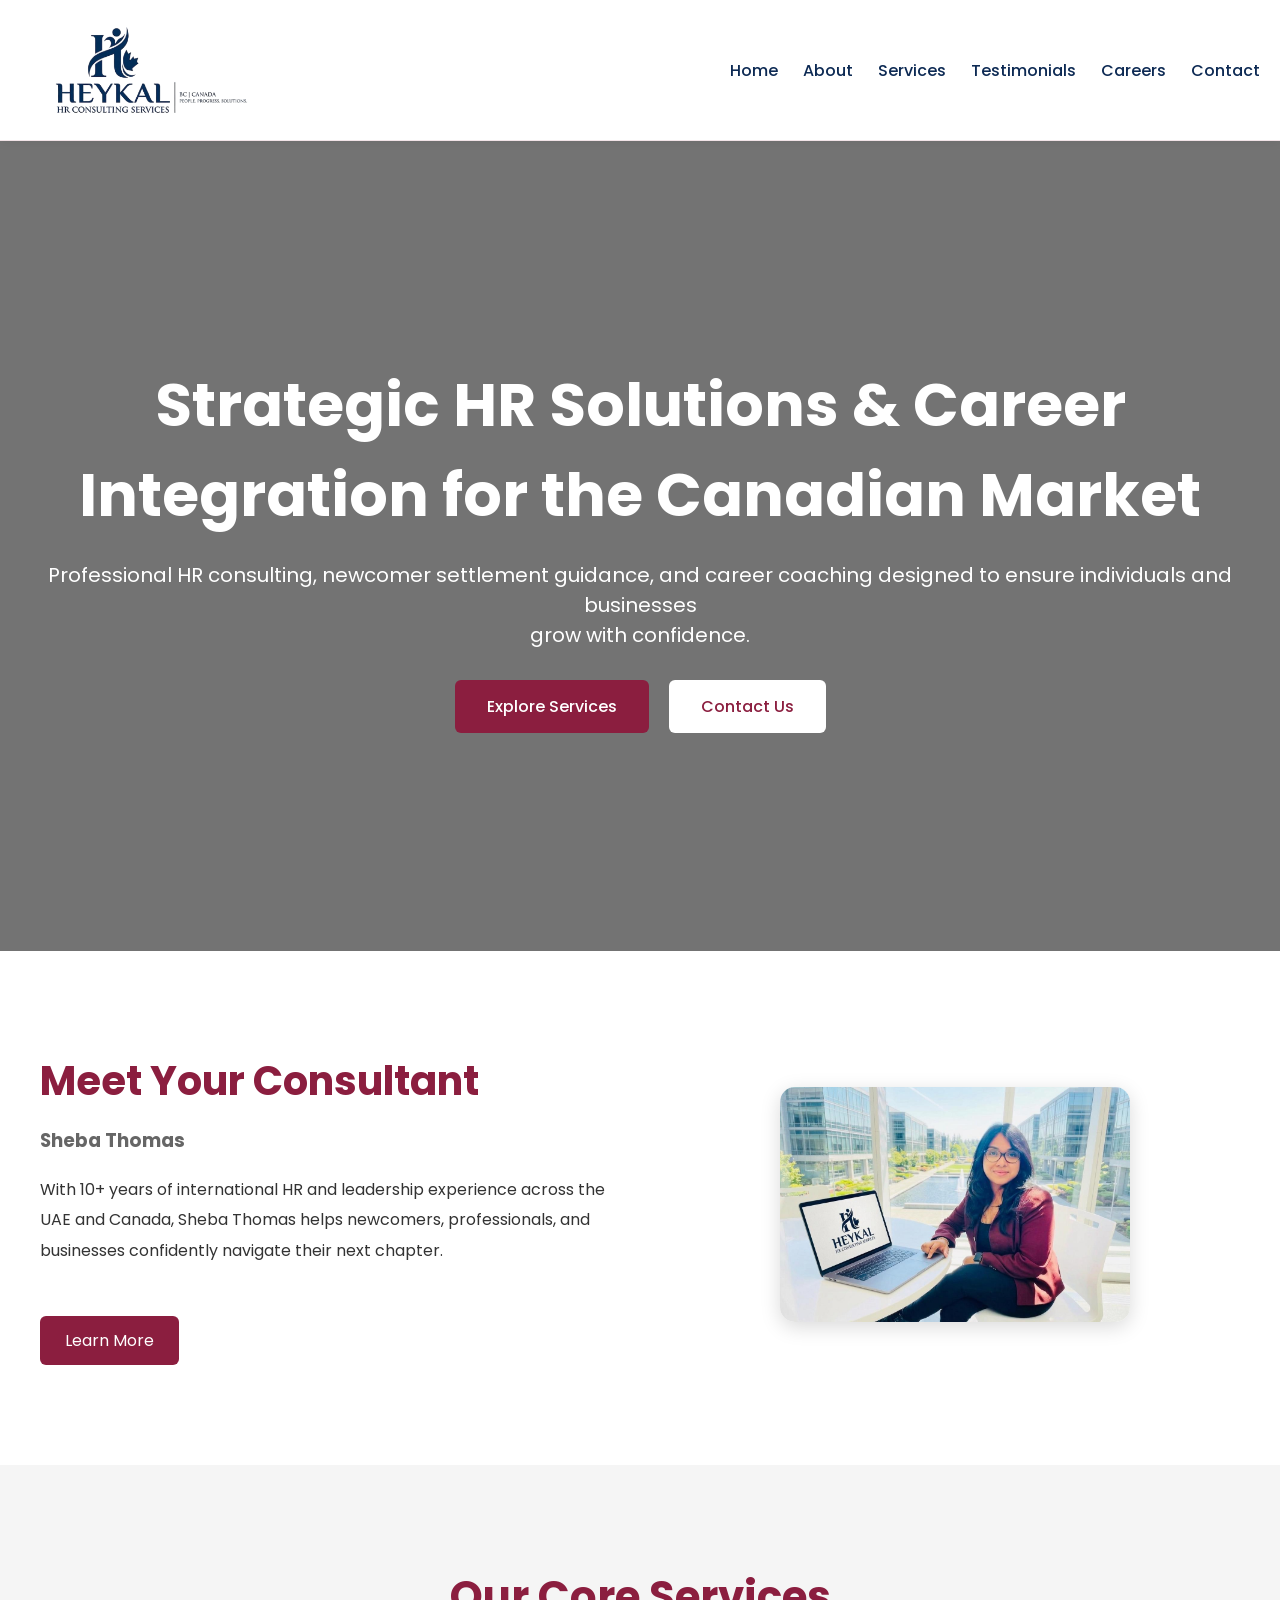
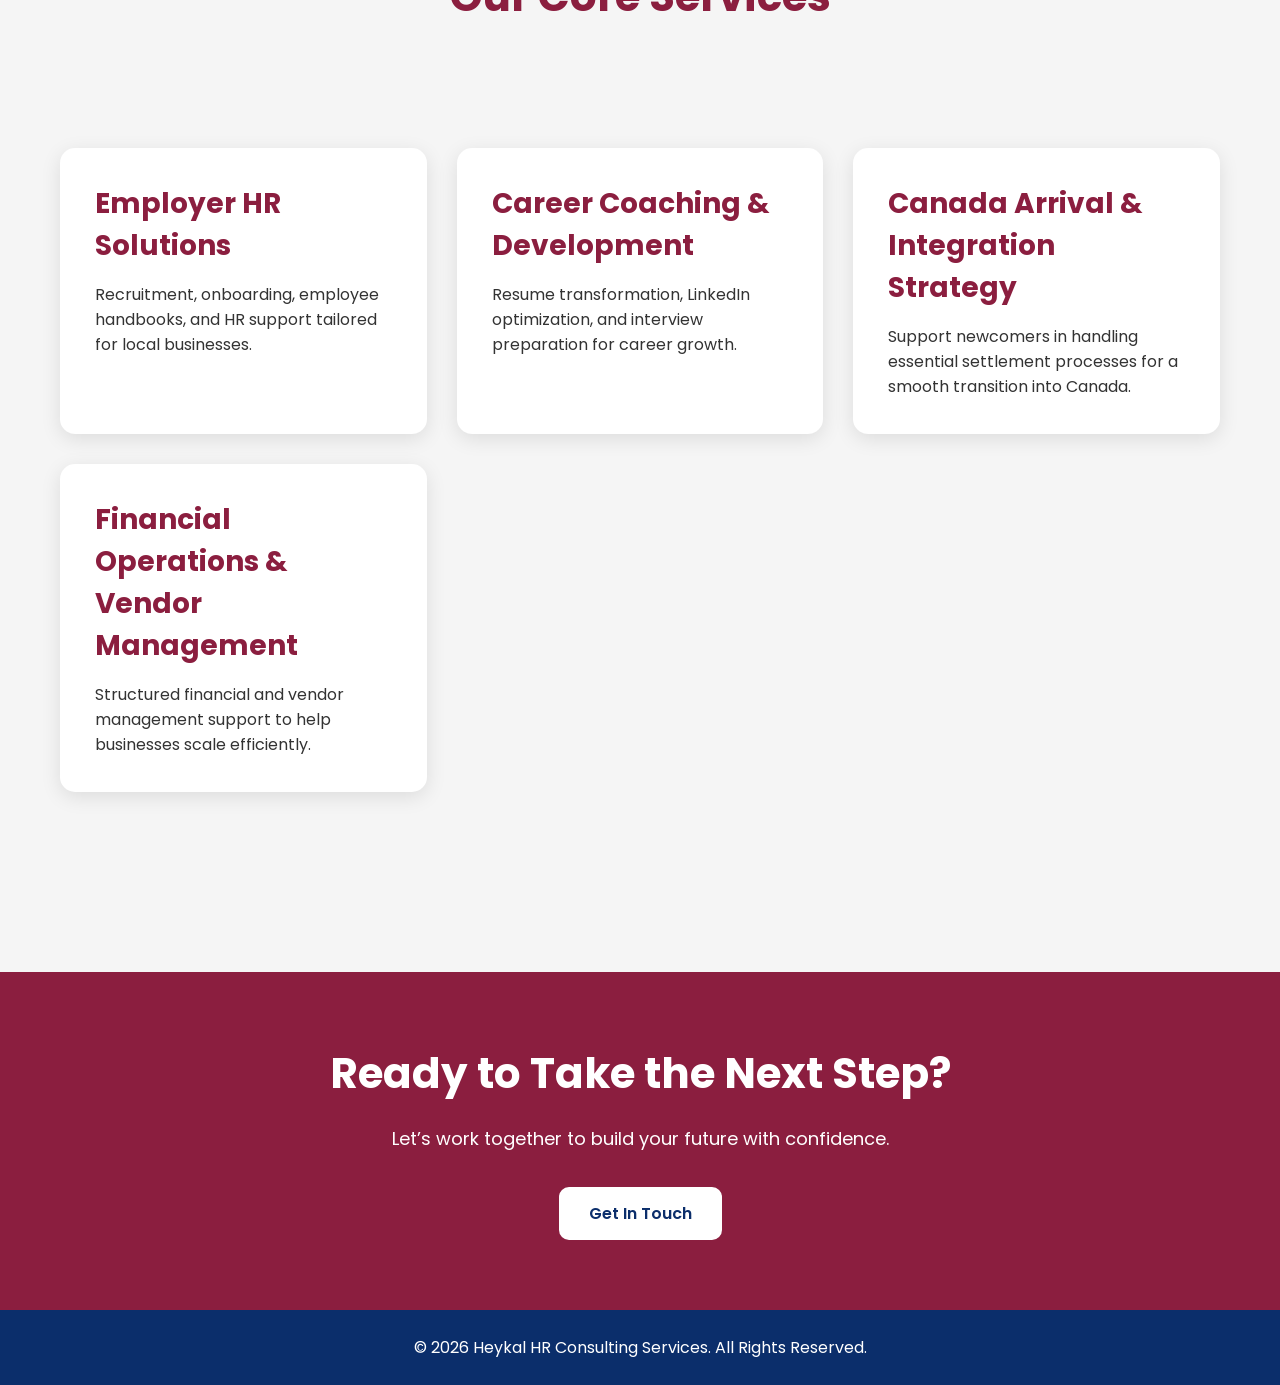
==== commit eec609fe: "career page" ====
--- a/index.html
+++ b/index.html
@@ -4,9 +4,8 @@
 <head>
   <meta charset="UTF-8">
   <meta name="viewport" content="width=device-width, initial-scale=1.0">
-
   <title>Heykal HR Consulting Services | Canadian HR Solutions & Career Coaching</title>
-
+  <link rel="icon" type="image/png" href="images/favicon.png">
   <link rel="stylesheet" href="./css/style.css">
   <link href="https://fonts.googleapis.com/css2?family=Poppins:wght@300;400;500;600;700&display=swap" rel="stylesheet">
 </head>
@@ -32,6 +31,7 @@
       <li><a href="about.html">About</a></li>
       <li><a href="services.html">Services</a></li>
       <li><a href="testimonial.html">Testimonials</a></li>
+      <li><a href="career.html">Careers</a></li>
       <li><a href="contact.html" class="nav-btn">Contact</a></li>
     </ul>
   </nav>
--- a/css/style.css
+++ b/css/style.css
@@ -14,18 +14,15 @@
 
 header{
   background:#ffffff;
-  padding:10px 50px;
-  box-shadow:0 2px 10px rgba(0,0,0,0.05);
+  padding:15px 20px;
+  box-shadow:0px 2px 10px rgba(0,0,0,0.05);
   position: sticky;
   top: 0;
   z-index: 9999;
-
   background: rgba(255, 255, 255, 0.78);
   backdrop-filter: blur(14px);
   -webkit-backdrop-filter: blur(14px);
-
   border-bottom: 1px solid rgba(139, 30, 63, 0.12); /* maroon tint */
-
   transition: all 0.3s ease;
 }
 
@@ -530,6 +527,7 @@
 
 .service-card-new:hover{
   transform:translateY(-10px);
+  
 }
 
 .service-card-new h2{
@@ -741,7 +739,7 @@
   background:#8B1E3F;
   color:white;
   text-align:center;
-  padding:100px 20px;
+  padding:70px 20px;
 }
 
 .cta-section h2{
@@ -757,6 +755,7 @@
 .testimonial-card-new:hover{
   transform:translateY(-10px);
   box-shadow:0 10px 30px rgba(11,46,107,0.15);
+  border-left: #0b1f3a;
 }
 
   footer{
@@ -1596,4 +1595,318 @@
     padding: 6px 8px !important;
     font-size: 1.0rem !important;
   } */
+}
+
+/* career page */
+/* --- Glowing Border Accordion Styles --- */
+@property --gradient-angle {
+  syntax: "<angle>";
+  initial-value: 0deg;
+  inherits: false;
+}
+
+:root {
+  --brand-maroon: #801638;
+  --brand-blue: #0b2545;
+  --glow-purple: #7a229c; /* Accent glow from your image sample */
+  --dark-bg: #1e1e24;     /* Dark interface background from image sample */
+  --border-gray: #3f3f46;
+}
+
+.careers-section {
+  padding: 80px 20px;
+  background-color: #ffffff;
+  font-family: 'Segoe UI', system-ui, sans-serif;
+}
+
+.careers-container {
+  max-width: 1200px;
+  margin: 0 auto;
+}
+
+.section-title {
+  font-size: 2.2rem;
+  color: #111827;
+  margin-bottom: 40px;
+  font-weight: 700;
+}
+
+.accenture-style-list {
+  display: flex;
+  flex-direction: column;
+  gap: 30px;
+}
+
+/* --- The Moving Light Loop Wrapper Setup --- */
+.glowing-card-wrapper {
+  position: relative;
+  background: var(--dark-bg);
+  border-radius: 14px;
+  padding: 3px; /* Size of the glowing border line track */
+  z-index: 1;
+  transition: box-shadow 0.4s ease;
+}
+
+/* Moving Light Gradient Border */
+.glowing-card-wrapper::before,
+.glowing-card-wrapper::after {
+  content: "";
+  position: absolute;
+  inset: 0;
+  border-radius: 14px;
+  z-index: -1;
+  background: conic-gradient(
+    from var(--gradient-angle),
+    var(--brand-maroon),
+    var(--glow-purple),
+    var(--brand-blue),
+    var(--glow-purple),
+    var(--brand-maroon)
+  );
+  animation: rotationLoop 6s linear infinite;
+}
+
+/* Soft ambient glow behind the card */
+.glowing-card-wrapper::after {
+  filter: blur(15px);
+  opacity: 0.4;
+  transition: opacity 0.3s ease;
+}
+
+/* Elevate the light effect when active/expanded */
+.glowing-card-wrapper.card-expanded::after,
+.glowing-card-wrapper:hover::after {
+  opacity: 0.8;
+}
+
+/* Keyframes to make the light travel around the card perimeter */
+@keyframes rotationLoop {
+  0% { --gradient-angle: 0deg; }
+  100% { --gradient-angle: 360deg; }
+}
+
+/* --- Internal Accordion Layout --- */
+.job-accordion-item {
+  background-color: var(--dark-bg);
+  border-radius: 11px;
+  overflow: hidden;
+  color: #f4f4f5;
+}
+
+.job-header-row {
+  display: grid;
+  grid-template-columns: 1fr 300px;
+  gap: 30px;
+  padding: 35px 30px;
+  cursor: pointer;
+  align-items: center;
+}
+
+.job-title {
+  font-size: 1.6rem;
+  color: #ffffff;
+  margin: 0 0 10px 0;
+  font-weight: 600;
+}
+
+.job-sub-meta {
+  font-size: 0.95rem;
+  color: #a1a1aa;
+  margin: 0 0 6px 0;
+}
+
+.job-quick-skill {
+  font-size: 0.95rem;
+  color: #e4e4e7;
+  margin: 0 0 14px 0;
+  font-weight: 600;
+}
+
+.job-quick-skill .highlight-text {
+  color: #e2e8f0;
+  text-decoration: underline;
+}
+
+.job-brief-desc {
+  font-size: 0.95rem;
+  color: #d4d4d8;
+  line-height: 1.5;
+  margin: 0;
+}
+
+/* --- Right Side Actions Block --- */
+.job-right-actions {
+  display: flex;
+  flex-direction: column;
+  align-items: flex-end;
+  gap: 20px;
+}
+
+.save-job-btn {
+  background: transparent;
+  border: none;
+  color: #e4e4e7;
+  font-size: 0.95rem;
+  cursor: pointer;
+  display: flex;
+  align-items: center;
+  gap: 8px;
+  transition: color 0.2s;
+}
+
+.save-job-btn:hover {
+  color: var(--brand-maroon);
+}
+
+.save-job-btn svg {
+  color: inherit;
+}
+
+/* Rounded Capsule Action Toggle Button */
+.job-toggle-btn {
+  background-color: var(--brand-maroon);
+  color: #ffffff;
+  border: none;
+  padding: 12px 24px;
+  font-size: 0.9rem;
+  font-weight: 600;
+  border-radius: 25px;
+  cursor: pointer;
+  display: inline-flex;
+  align-items: center;
+  gap: 10px;
+  transition: background-color 0.2s ease, transform 0.2s ease;
+  box-shadow: 0 4px 12px rgba(128, 22, 56, 0.3);
+}
+
+.glowing-card-wrapper:hover .job-toggle-btn {
+  background-color: #9a1f47;
+}
+
+.job-accordion-item.active .job-toggle-btn {
+  background-color: var(--brand-blue);
+  box-shadow: 0 4px 12px rgba(11, 37, 69, 0.4);
+}
+
+/* --- Expandable Drop Panel Content --- */
+.job-content-panel {
+  max-height: 0;
+  overflow: hidden;
+  transition: max-height 0.4s cubic-bezier(0.4, 0, 0.2, 1);
+  background-color: #18181b; /* Darker interior panel contrast */
+}
+
+.job-accordion-item.active .job-content-panel {
+  max-height: 1500px;
+}
+
+.panel-inner-content {
+  padding: 40px 30px;
+  border-top: 1px solid #27272a;
+}
+
+.job-details-grid {
+  display: grid;
+  grid-template-columns: 1fr 1fr;
+  gap: 40px;
+}
+
+.details-column h4 {
+  font-size: 1.1rem;
+  color: #ffffff;
+  margin: 0 0 15px 0;
+  text-transform: uppercase;
+  letter-spacing: 0.5px;
+}
+
+.details-column h4:not(:first-child) {
+  margin-top: 30px;
+}
+
+.details-column p {
+  font-size: 0.95rem;
+  line-height: 1.6;
+  color: #d4d4d8;
+  margin: 0 0 15px 0;
+}
+
+.details-column ul {
+  padding-left: 20px;
+  margin: 0;
+}
+
+.details-column ul li {
+  font-size: 0.95rem;
+  line-height: 1.6;
+  color: #d4d4d8;
+  margin-bottom: 12px;
+}
+
+/* Panel Bottom Action Bar */
+.panel-footer {
+  margin-top: 40px;
+  padding-top: 30px;
+  border-top: 1px solid #27272a;
+  display: flex;
+  justify-content: space-between;
+  align-items: center;
+  gap: 40px;
+}
+
+.footer-disclaimer {
+  font-size: 0.85rem;
+  color: #a1a1aa;
+  font-style: italic;
+  margin: 0;
+  max-width: 70%;
+}
+
+.btn-apply-accenture {
+  background-color: #ffffff;
+  color: #000000;
+  padding: 14px 32px;
+  font-weight: 700;
+  text-decoration: none;
+  font-size: 0.95rem;
+  border-radius: 6px;
+  white-space: nowrap;
+  transition: background-color 0.2s, transform 0.2s;
+}
+
+.btn-apply-accenture:hover {
+  background-color: #e4e4e7;
+  transform: scale(1.02);
+}
+
+/* --- Responsive Viewports Breakpoints --- */
+@media (max-width: 992px) {
+  .job-header-row {
+    grid-template-columns: 1fr;
+    gap: 20px;
+  }
+  .job-right-actions {
+    align-items: flex-start;
+    flex-direction: row-reverse;
+    justify-content: space-between;
+    width: 100%;
+  }
+}
+
+@media (max-width: 768px) {
+  .job-details-grid {
+    grid-template-columns: 1fr;
+    gap: 30px;
+  }
+  .panel-footer {
+    flex-direction: column;
+    align-items: flex-start;
+    gap: 25px;
+  }
+  .footer-disclaimer {
+    max-width: 100%;
+  }
+  .btn-apply-accenture {
+    width: 100%;
+    text-align: center;
+  }
 }
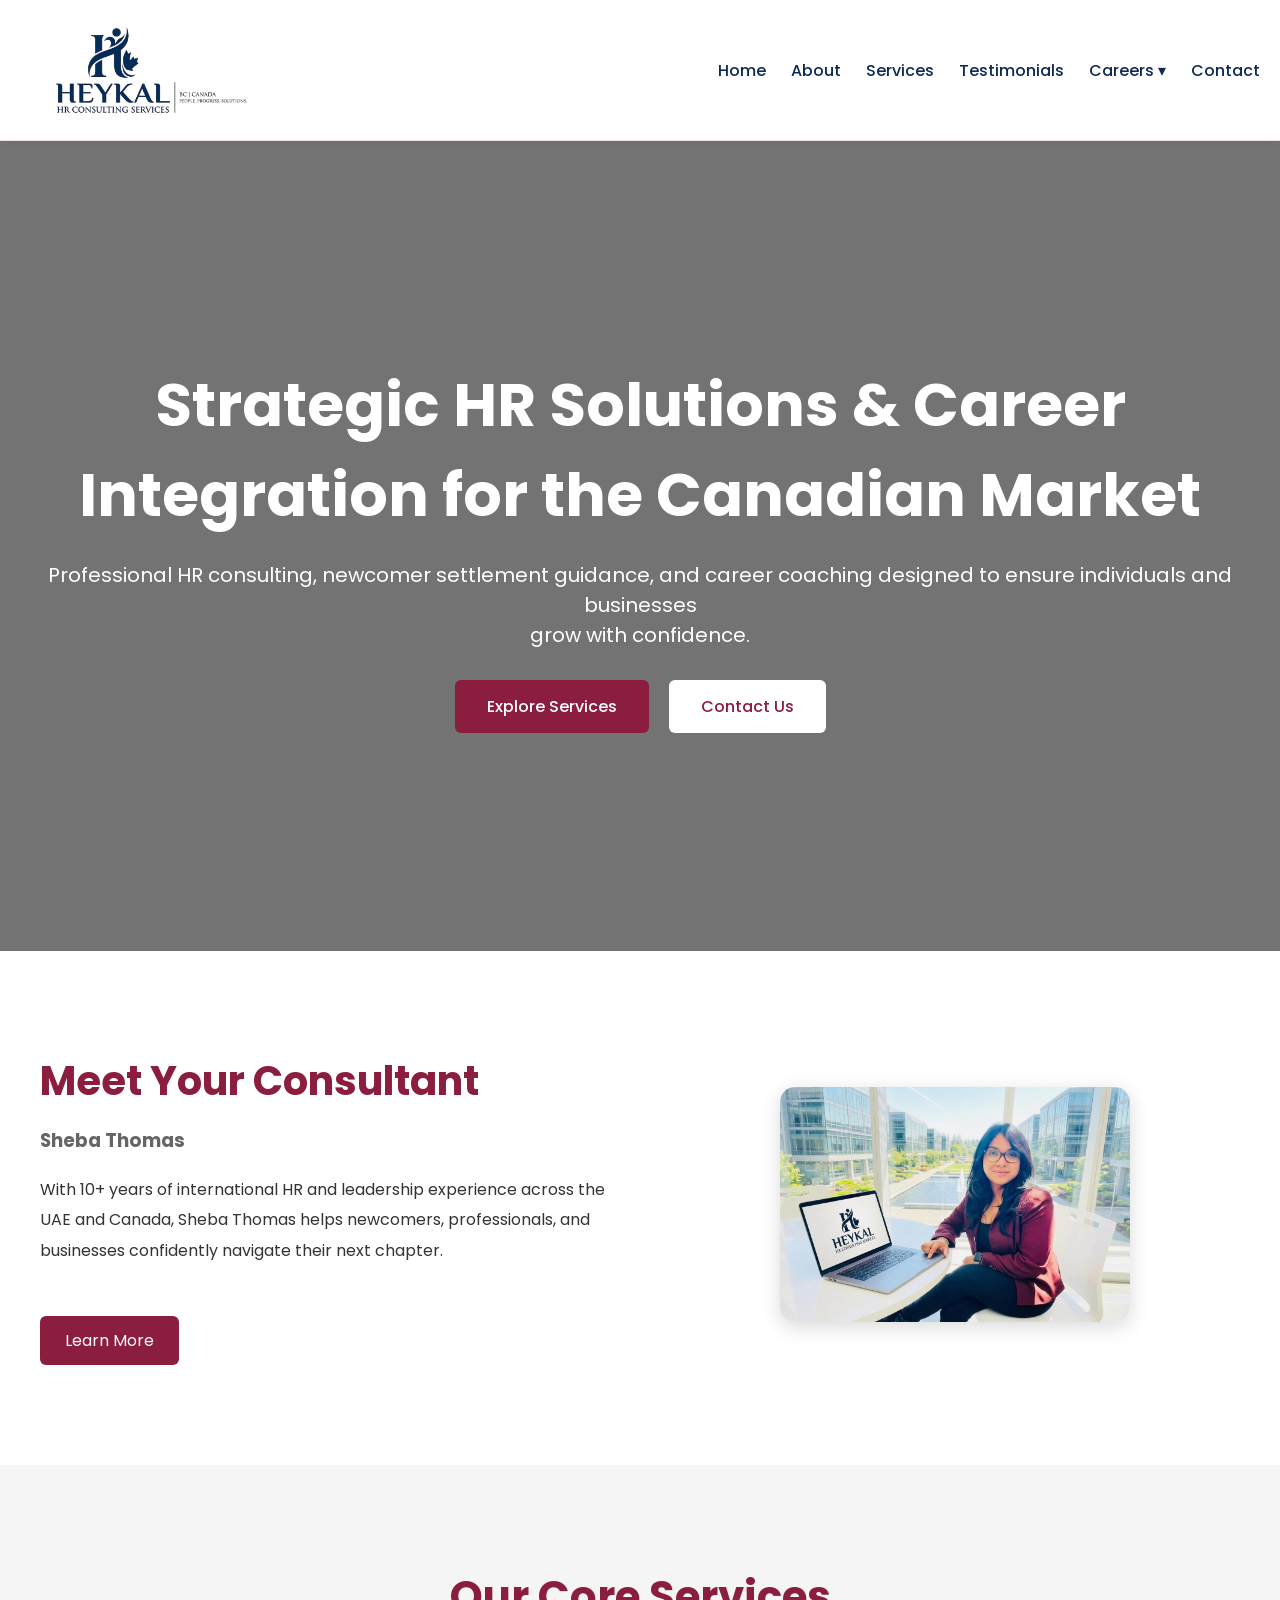
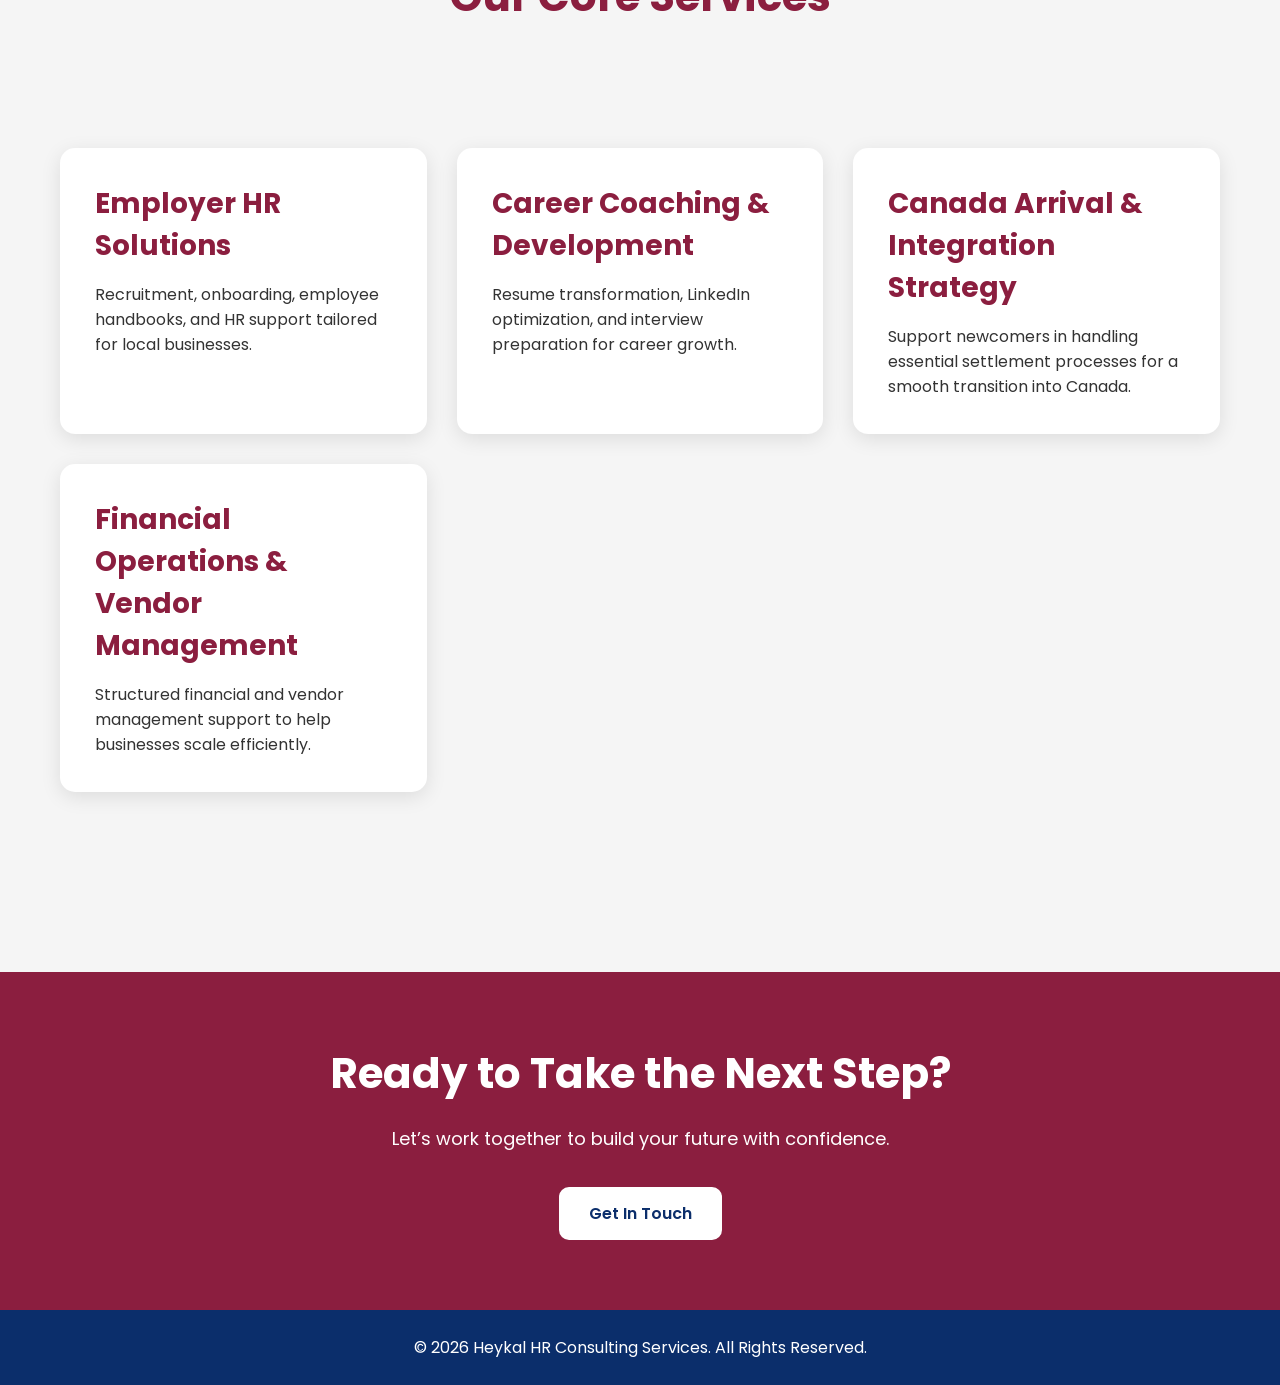
==== commit c68d6f74: "career page" ====
--- a/index.html
+++ b/index.html
@@ -31,7 +31,14 @@
       <li><a href="about.html">About</a></li>
       <li><a href="services.html">Services</a></li>
       <li><a href="testimonial.html">Testimonials</a></li>
-      <li><a href="career.html">Careers</a></li>
+        <li class="dropdown">
+  <a href="#">Careers ▾</a>
+
+  <ul class="dropdown-menu">
+    <li><a href="career.html">Career Opportunities</a></li>
+    <li><a href="ethical.html">Ethical Commitment</a></li>
+  </ul>
+</li>
       <li><a href="contact.html" class="nav-btn">Contact</a></li>
     </ul>
   </nav>
--- a/css/style.css
+++ b/css/style.css
@@ -1909,4 +1909,164 @@
     width: 100%;
     text-align: center;
   }
+}
+
+
+
+.partner-section {
+  margin-top: 60px;
+  margin-bottom: 20px;
+}
+
+.partner-card {
+  background: linear-gradient(
+    135deg,
+    rgba(139, 30, 63, 0.04),
+    rgba(13, 42, 84, 0.04)
+  );
+  border: 1px solid rgba(139, 30, 63, 0.12);
+  border-radius: 24px;
+  padding: 45px;
+  box-shadow: 0 10px 35px rgba(0,0,0,0.06);
+  transition: 0.3s ease;
+  position: relative;
+  overflow: hidden;
+}
+
+.partner-card:hover {
+  transform: translateY(-4px);
+  box-shadow: 0 16px 45px rgba(0,0,0,0.08);
+}
+
+/* top accent line */
+.partner-card::before {
+  content: "";
+  position: absolute;
+  top: 0;
+  left: 0;
+  width: 100%;
+  height: 5px;
+  background: linear-gradient(
+    to right,
+    #8B1E3F,
+    #0d2a54
+  );
+}
+
+.partner-tag {
+  display: inline-block;
+  background: rgba(139, 30, 63, 0.1);
+  color: #8B1E3F;
+  padding: 8px 18px;
+  border-radius: 50px;
+  font-size: 14px;
+  font-weight: 600;
+  margin-bottom: 18px;
+}
+
+.partner-header h2 {
+  color: #0d2a54;
+  font-size: 34px;
+  margin-bottom: 18px;
+  line-height: 1.2;
+}
+
+.partner-text {
+  color: #555;
+  line-height: 1.9;
+  font-size: 16px;
+  margin-bottom: 35px;
+}
+
+.partner-apply-box {
+  background: white;
+  border-left: 5px solid #8B1E3F;
+  padding: 30px;
+  border-radius: 18px;
+  box-shadow: 0 5px 18px rgba(0,0,0,0.05);
+}
+
+.partner-apply-box h3 {
+  color: #0d2a54;
+  margin-bottom: 12px;
+  font-size: 24px;
+}
+
+.partner-apply-box p {
+  color: #555;
+  line-height: 1.8;
+  margin-bottom: 22px;
+}
+
+.partner-email-btn {
+  display: inline-flex;
+  align-items: center;
+  justify-content: center;
+  background: #8B1E3F;
+  color: white;
+  text-decoration: none;
+  padding: 14px 28px;
+  border-radius: 10px;
+  font-weight: 600;
+  transition: all 0.3s ease;
+}
+
+.partner-email-btn:hover {
+  background: #0d2a54;
+  transform: translateY(-2px);
+}
+
+/* DROPDOWN */
+.dropdown {
+  position: relative;
+}
+
+.dropdown-menu {
+  position: absolute;
+  top: 115%;
+  left: 50%;
+  transform: translateX(-50%);
+
+  background: #fff;
+  width: 190px; /* smaller */
+
+  border-radius: 10px;
+  box-shadow: 0 8px 22px rgba(0,0,0,0.08);
+  border: 1px solid rgba(139, 30, 63, 0.1);
+
+  padding: 8px 0;
+  list-style: none;
+
+  display: flex;
+  flex-direction: column;
+
+  opacity: 0;
+  visibility: hidden;
+
+  transition: 0.25s ease;
+  z-index: 9999;
+}
+
+.dropdown:hover .dropdown-menu {
+  opacity: 1;
+  visibility: visible;
+}
+
+.dropdown-menu li {
+  margin: 0 !important;
+}
+
+.dropdown-menu li a {
+  display: block;
+  padding: 12px 16px;
+  font-size: 14px; /* smaller text */
+  color: #0d2a54;
+  text-decoration: none;
+  font-weight: 500;
+  transition: 0.25s ease;
+}
+
+.dropdown-menu li a:hover {
+  background: rgba(139, 30, 63, 0.08);
+  color: #8B1E3F;
 }
